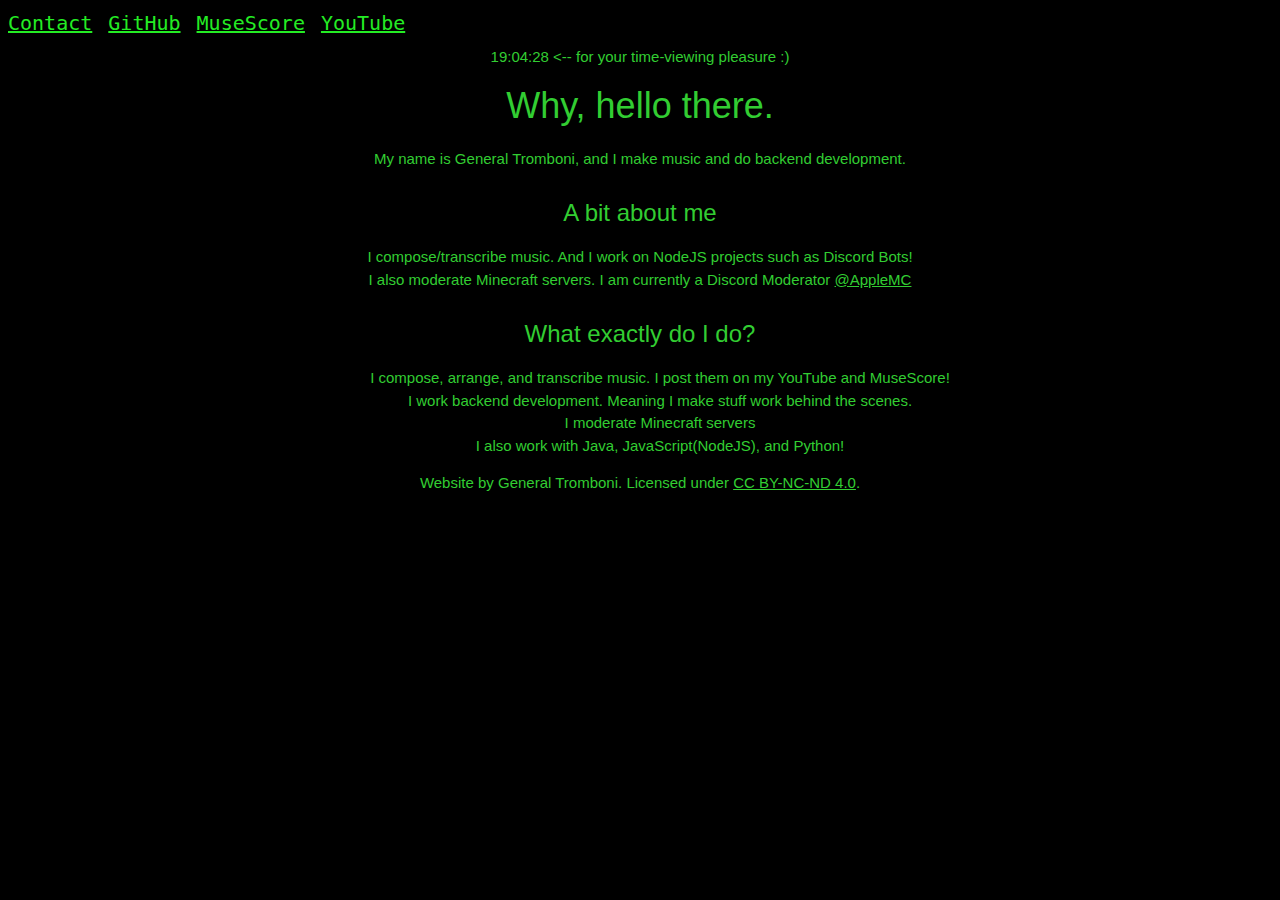
==== index.html @ d7eb9297 "Looks more minimal, change sections around." ====
<!DOCTYPE html>
<html lang="en">

<head>
  <meta charset="UTF-8">
  <meta http-equiv="X-UA-Compatible" content="IE=edge">
  <meta name="viewport" content="width=device-width, initial-scale=1.0">
  <meta name="description" content="My website about">
  <link rel="stylesheet" href="/css/index.css">
  <link rel="stylesheet" href="https://www.w3schools.com/w3css/4/w3.css">
  <link rel="shortcut icon" href="/images/favicon.ico" type="image/x-icon">
  <title>Home</title>
</head>

<body onload="startTime()">
  <script src="/javascript/index.js"></script>
  <!-- Title Bar -->
  <header>
    <ul class="titlebar">
      <li class="titlebar btn"><a href="mailto:generaltromboni@outlook.com" target="_blank">Contact</a></li>
      <li class="titlebar btn"><a href="https://github.com/The-General-T" target="_blank">GitHub</a></li>
      <li class="titlebar btn"><a href="https://musescore.com/user/31263027" target="_blank">MuseScore</a></li>
      <li class="titlebar btn"><a href="https://www.youtube.com/@the_general_t" target="_blank">YouTube</a></li>
      <!-- <p style="text-align:right">© General Tromboni 2023</p> -->
    </ul>
    <div class="clock" id="txt"></div>
    <h1 class="funky">Why, hello there.</h1>
    <p>My name is General Tromboni, and I make music and do backend development.</p>
  </header>

  <main>
    <section style="text-align:center">
      <h3>A bit about me</h3>
      <p>I compose/transcribe music. And I work on NodeJS projects such as Discord Bots!<br>
        I also moderate Minecraft servers. I am currently a Discord Moderator <a
          href="https://discord.gg/applemc">@AppleMC</a></p>
    </section>
    <section class="skills">
      <h3>What exactly do I do?</h3>
      <ul class="skills li">
        <li>I compose, arrange, and transcribe music. I post them on my YouTube and MuseScore!</li>
        <li>I work backend development. Meaning I make stuff work behind the scenes.</li>
        <li>I moderate Minecraft servers</li>
        <li>I also work with Java, JavaScript(NodeJS), and Python!</li>
      </ul>
    </section>
    <footer>Website by General Tromboni. Licensed under <a rel="license" href="http://creativecommons.org/licenses/by-nc-nd/4.0/">CC BY-NC-ND 4.0</a>.
    </footer>
  </main>
</body>

</html>
---- css/index.css ----
@counter-style arrow {
  system: cyclic;
  symbols: " ";
  suffix: " ";
}

body {
  background-color: #000;
  /* background-image: url(/images/xmas-bckg.jpg); */
  /* color:#32cd32; */
  color: #32cd32;
  text-align: center;
  font-family: monospace;
  font-size: 16;
}

a {
  /* color:#32cd32 */
  color: #24ec24;
}

li {
  list-style-type: arrow;
}

section {
  overflow: hidden;
  background-color: rgba(0,0,0,0.5);
}

.skills {
  text-align: center;
}
.skills.li {
  font-size: 20;
  background-color: transparent;
  text-align: center;
}

.updates {
  color: #32cd32;
}


.titlebar {
  overflow: hidden;
  list-style-type: none;
  margin: 0;
  padding: 0;
  /* background-color: #0d0d0d;   */
  background-color: rgba(0,0,0,0.5);
  background-color: transparent;
  /* color: #32cd32; */
    color: #24ec24;
  font-size: 20px;
  font-family: monospace;
}

.titlebar.btn {
  animation: glitch 2.5s linear infinite;
  font-family: "Rubik", monospace;
  float: left;
  display: block;
  padding: 8px;
}

.funky {
  animation: glitch 3s linear infinite;
}
.funky:before,
.funky:after {
  content: attr(title);
  position: absolute;
  left: 0;
}
.funky:before {
  animation: glitchTop 1s linear infinite;
  clip-path: polygon(0 0, 100% 0, 100% 33%, 0 33%);
  -webkit-clip-path: polygon(0 0, 100% 0, 100% 33%, 0 33%);
}
.funky:after {
  animation: glitchBotom 1.5s linear infinite;
  clip-path: polygon(0 67%, 100% 67%, 100% 100%, 0 100%);
  -webkit-clip-path: polygon(0 67%, 100% 67%, 100% 100%, 0 100%);
}



@keyframes glitch {

  2%,
  64% {
    transform: translate(2px, 0) skew(0deg);
  }

  4%,
  60% {
    transform: translate(-2px, 0) skew(0deg);
  }

  62% {
    transform: translate(0, 0) skew(5deg);
  }
}

@keyframes glitchTop {

  2%,
  64% {
    transform: translate(2px, -2px);
  }

  4%,
  60% {
    transform: translate(-2px, 2px);
  }

  62% {
    transform: translate(13px, -1px) skew(-13deg);
  }
}

@keyframes glitchBotom {

  2%,
  64% {
    transform: translate(-2px, 0);
  }

  4%,
  60% {
    transform: translate(-2px, 0);
  }

  62% {
    transform: translate(-22px, 5px) skew(21deg);
  }
}
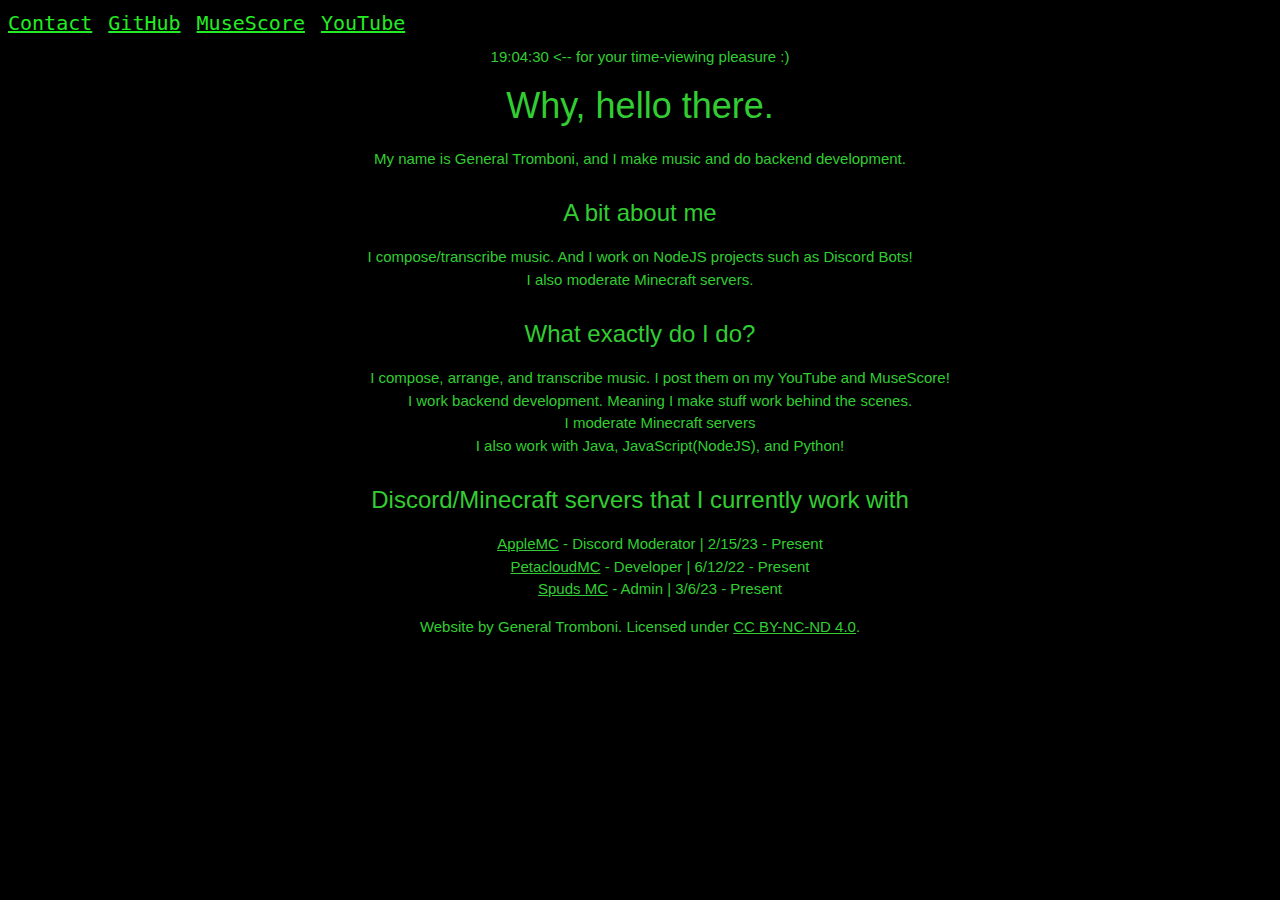
==== commit 85a0c4fa: "Added current servers" ====
--- a/index.html
+++ b/index.html
@@ -32,8 +32,7 @@
     <section style="text-align:center">
       <h3>A bit about me</h3>
       <p>I compose/transcribe music. And I work on NodeJS projects such as Discord Bots!<br>
-        I also moderate Minecraft servers. I am currently a Discord Moderator <a
-          href="https://discord.gg/applemc">@AppleMC</a></p>
+        I also moderate Minecraft servers.</p>
     </section>
     <section class="skills">
       <h3>What exactly do I do?</h3>
@@ -44,9 +43,16 @@
         <li>I also work with Java, JavaScript(NodeJS), and Python!</li>
       </ul>
     </section>
+    <section style="text-align:center">
+      <h3>Discord/Minecraft servers that I currently work with</h3>
+      <ul class="skills li">
+        <li><a href="https://discord.gg/applemc">AppleMC</a> - Discord Moderator | 2/15/23 - Present</li>
+        <li><a href="https://dsc.gg/PetacloudSMP">PetacloudMC</a> - Developer | 6/12/22 - Present</li>
+        <li><a href="https://discord.gg/J6h6pUTdDQ">Spuds MC</a> - Admin | 3/6/23 - Present</li>
+      </ul>
+    </section>
     <footer>Website by General Tromboni. Licensed under <a rel="license" href="http://creativecommons.org/licenses/by-nc-nd/4.0/">CC BY-NC-ND 4.0</a>.
     </footer>
   </main>
 </body>
-
 </html>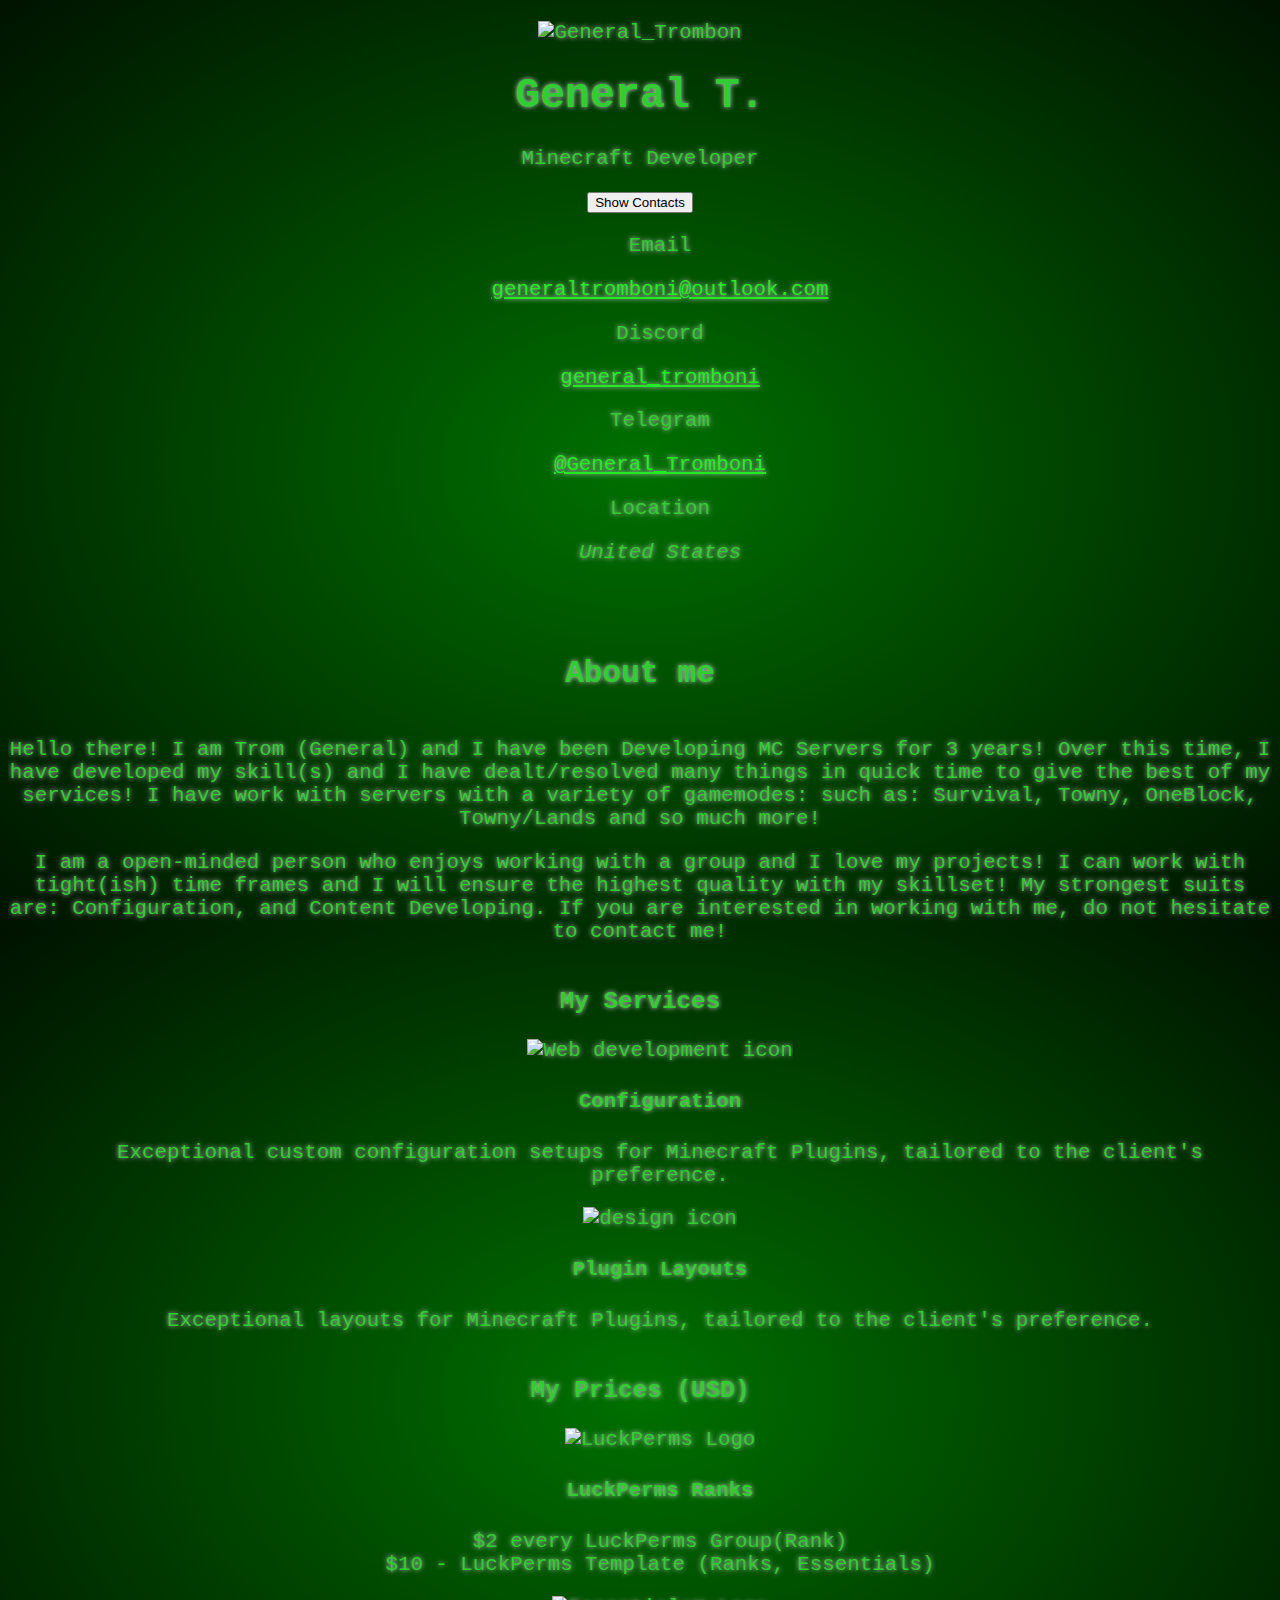
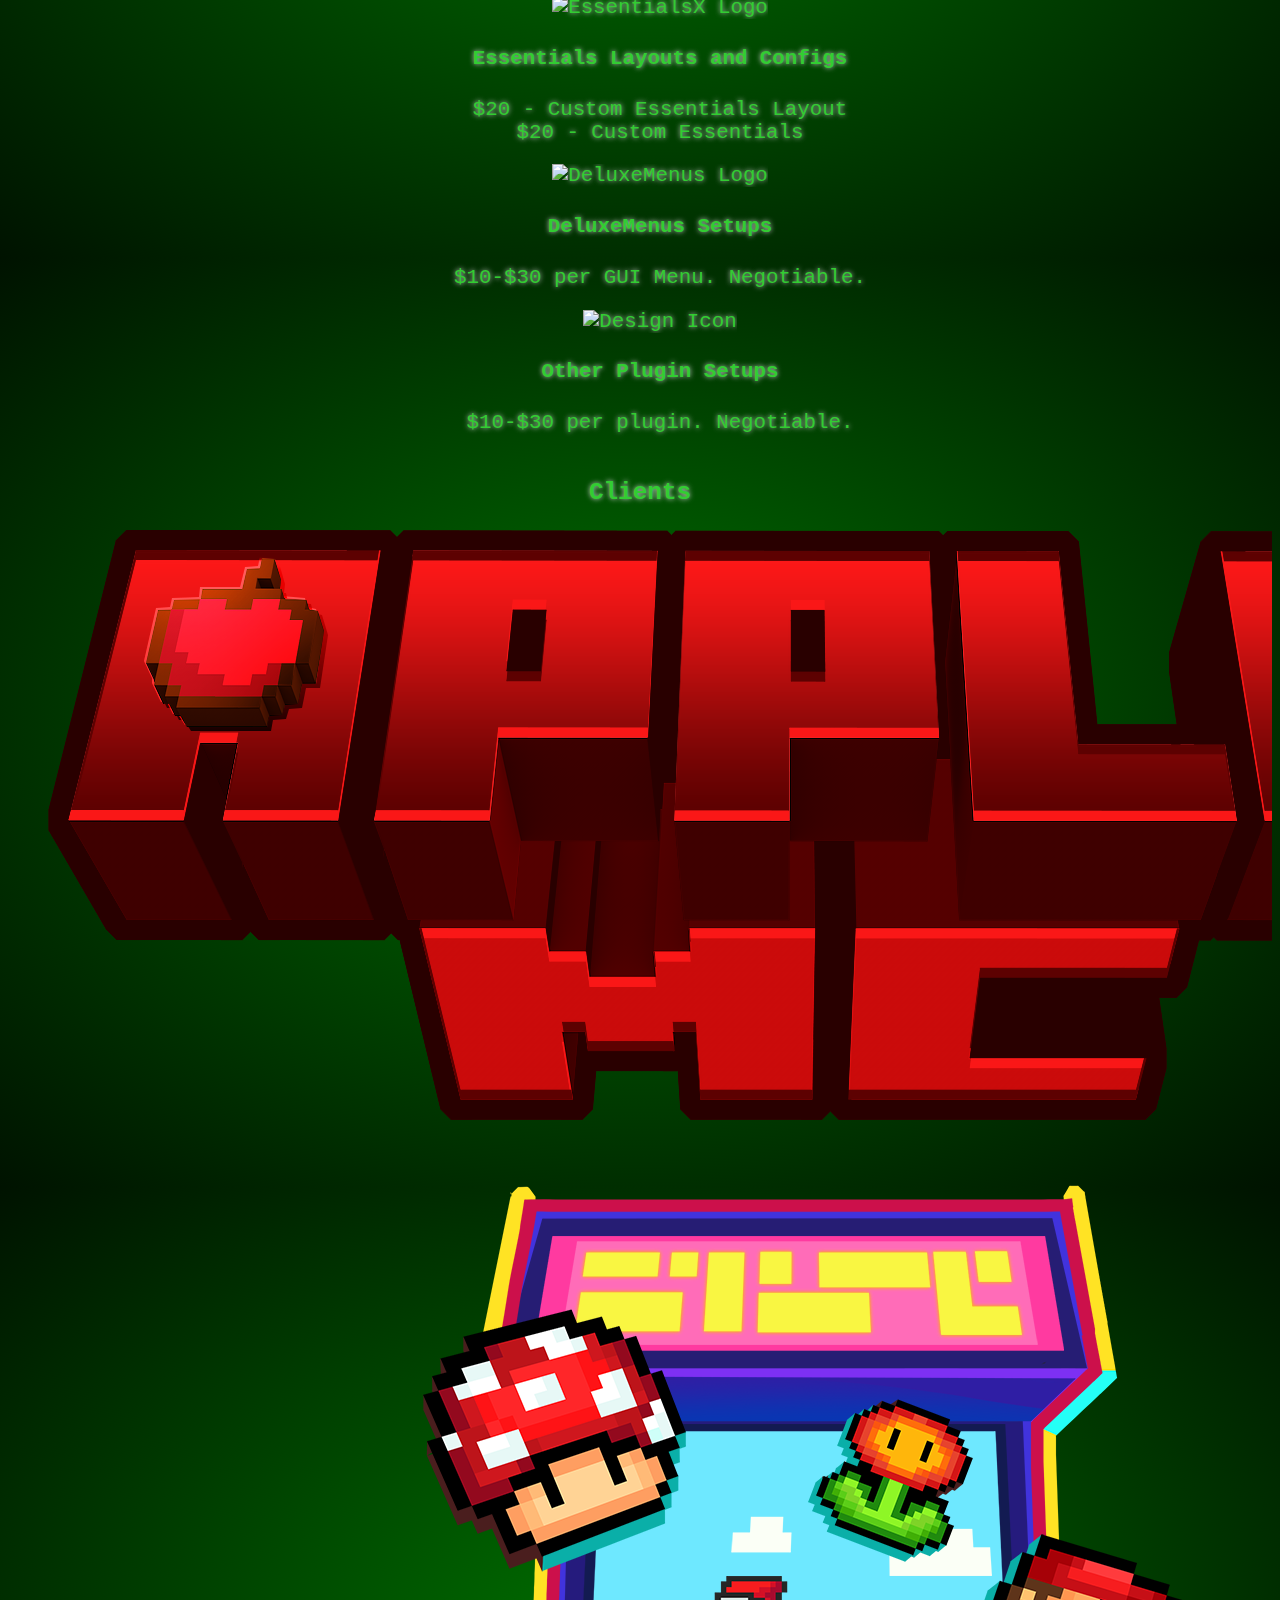
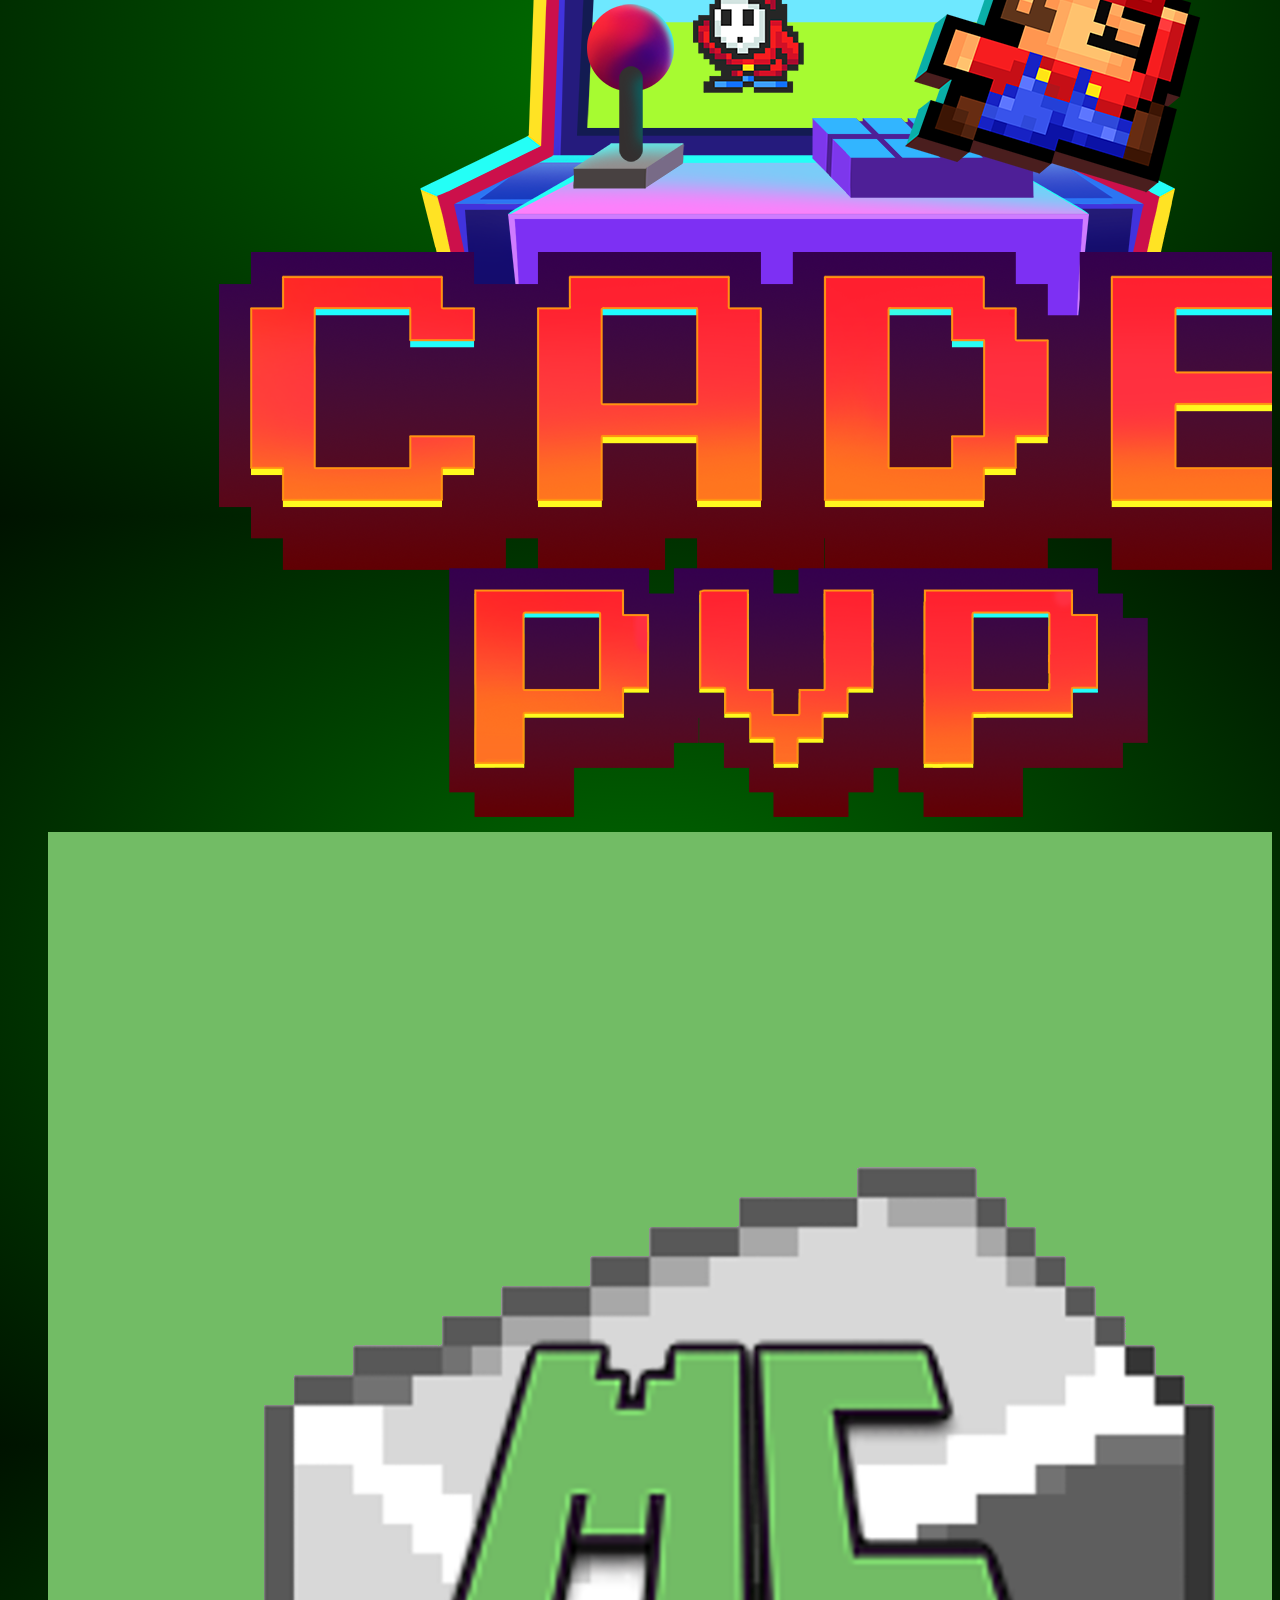
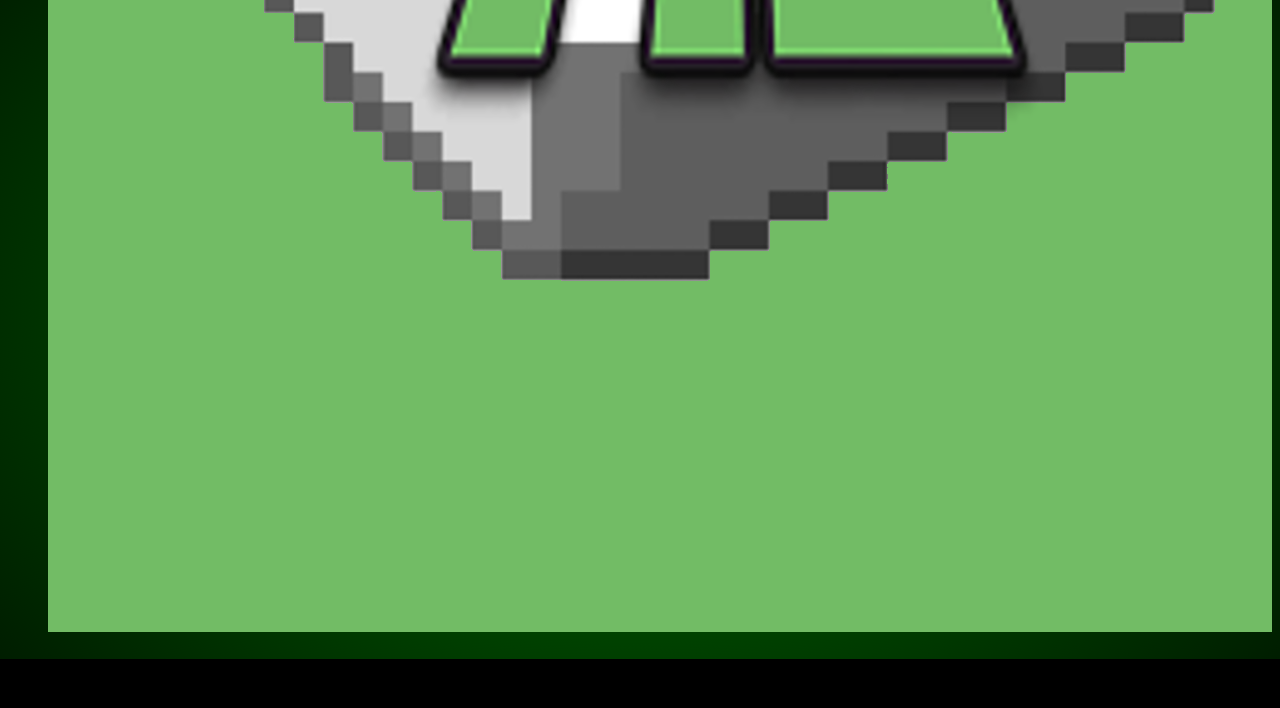
==== commit 392d856f: "Added Clients Section" ====
--- a/index.html
+++ b/index.html
@@ -5,54 +5,324 @@
   <meta charset="UTF-8">
   <meta http-equiv="X-UA-Compatible" content="IE=edge">
   <meta name="viewport" content="width=device-width, initial-scale=1.0">
-  <meta name="description" content="My website about">
+  <title>General T.</title>
+
+  <!--
+    - favicon
+  -->
+  <link rel="shortcut icon" href="images/favicon.ico" type="image/x-icon">
+
+  <!--
+    - custom css link
+  -->
   <link rel="stylesheet" href="/css/index.css">
-  <link rel="stylesheet" href="https://www.w3schools.com/w3css/4/w3.css">
-  <link rel="shortcut icon" href="/images/favicon.ico" type="image/x-icon">
-  <title>Home</title>
+
+  <!--
+    - google font link
+  -->
+  <link rel="preconnect" href="https://fonts.googleapis.com">
+  <link rel="preconnect" href="https://fonts.gstatic.com" crossorigin>
+  <link href="https://fonts.googleapis.com/css2?family=Poppins:wght@300;400;500;600&display=swap" rel="stylesheet">
 </head>
 
-<body onload="startTime()">
-  <script src="/javascript/index.js"></script>
-  <!-- Title Bar -->
-  <header>
-    <ul class="titlebar">
-      <li class="titlebar btn"><a href="mailto:generaltromboni@outlook.com" target="_blank">Contact</a></li>
-      <li class="titlebar btn"><a href="https://github.com/The-General-T" target="_blank">GitHub</a></li>
-      <li class="titlebar btn"><a href="https://musescore.com/user/31263027" target="_blank">MuseScore</a></li>
-      <li class="titlebar btn"><a href="https://www.youtube.com/@the_general_t" target="_blank">YouTube</a></li>
-      <!-- <p style="text-align:right">© General Tromboni 2023</p> -->
-    </ul>
-    <div class="clock" id="txt"></div>
-    <h1 class="funky">Why, hello there.</h1>
-    <p>My name is General Tromboni, and I make music and do backend development.</p>
-  </header>
+<body>
+
+  <!--
+    - #MAIN
+  -->
 
   <main>
-    <section style="text-align:center">
-      <h3>A bit about me</h3>
-      <p>I compose/transcribe music. And I work on NodeJS projects such as Discord Bots!<br>
-        I also moderate Minecraft servers.</p>
-    </section>
-    <section class="skills">
-      <h3>What exactly do I do?</h3>
-      <ul class="skills li">
-        <li>I compose, arrange, and transcribe music. I post them on my YouTube and MuseScore!</li>
-        <li>I work backend development. Meaning I make stuff work behind the scenes.</li>
-        <li>I moderate Minecraft servers</li>
-        <li>I also work with Java, JavaScript(NodeJS), and Python!</li>
-      </ul>
-    </section>
-    <section style="text-align:center">
-      <h3>Discord/Minecraft servers that I currently work with</h3>
-      <ul class="skills li">
-        <li><a href="https://discord.gg/applemc">AppleMC</a> - Discord Moderator | 2/15/23 - Present</li>
-        <li><a href="https://dsc.gg/PetacloudSMP">PetacloudMC</a> - Developer | 6/12/22 - Present</li>
-        <li><a href="https://discord.gg/J6h6pUTdDQ">Spuds MC</a> - Admin | 3/6/23 - Present</li>
-      </ul>
-    </section>
-    <footer>Website by General Tromboni. Licensed under <a rel="license" href="http://creativecommons.org/licenses/by-nc-nd/4.0/">CC BY-NC-ND 4.0</a>.
-    </footer>
+
+    <!--
+      - #SIDEBAR
+    -->
+
+    <aside class="sidebar" data-sidebar>
+
+      <div class="sidebar-info">
+
+        <figure class="avatar-box">
+          <img src="/images/my-avatar.png" alt="General_Trombon" width="80">
+        </figure>
+
+        <div class="info-content">
+          <h1 class="name" title="General T.">General T.</h1>
+
+          <p class="title">Minecraft Developer</p>
+        </div>
+
+        <button class="info_more-btn" data-sidebar-btn>
+          <span>Show Contacts</span>
+
+          <ion-icon name="chevron-down"></ion-icon>
+        </button>
+
+      </div>
+
+      <div class="sidebar-info_more">
+
+        <div class="separator"></div>
+
+        <ul class="contacts-list">
+
+          <li class="contact-item">
+
+            <div class="icon-box">
+              <ion-icon name="mail-outline"></ion-icon>
+            </div>
+
+            <div class="contact-info">
+              <p class="contact-title">Email</p>
+
+              <a href="mailto:generaltromboni@outlook.com" class="contact-link">generaltromboni@outlook.com</a>
+            </div>
+
+          </li>
+
+          <li class="contact-item">
+
+            <div class="icon-box">
+              <ion-icon name="logo-discord"></ion-icon>
+            </div>
+
+            <div class="contact-info">
+              <p class="contact-title">Discord</p>
+              <a href="https://discord.com/users/558252689721655306" class="contact-link">general_tromboni</a>
+            </div>
+
+          </li>
+
+          <li class="contact-item">
+
+            <div class="icon-box">
+              <ion-icon name="paper-plane-outline"></ion-icon>
+            </div>
+
+            <div class="contact-info">
+              <p class="contact-title">Telegram</p>
+
+              <a href="https://t.me/General_Tromboni" class="contact-link">@General_Tromboni</a>
+            </div>
+
+          </li>
+
+          <li class="contact-item">
+
+            <div class="icon-box">
+              <ion-icon name="location-outline"></ion-icon>
+            </div>
+
+            <div class="contact-info">
+              <p class="contact-title">Location</p>
+
+              <address>United States</address>
+            </div>
+
+          </li>
+
+        </ul>
+
+        <div class="separator"></div>
+
+        <ul class="social-list">
+
+          <li class="social-item">
+            <a href="https://discord.com/users/558252689721655306" class="social-link">
+              <ion-icon name="logo-discord"></ion-icon>
+            </a>
+          </li>
+
+          <li class="social-item">
+            <a href="https://t.me/General_Tromboni" class="social-link">
+              <ion-icon name="paper-plane-outline"></ion-icon>
+            </a>
+          </li>
+
+        </ul>
+
+      </div>
+
+    </aside>
+
+
+
+
+
+    <!--
+      - #main-content
+    -->
+
+    <div class="main-content">
+
+      
+
+      <!--
+        - #ABOUT
+      -->
+
+      <article class="about  active" data-page="about">
+
+        <header>
+          <h2 class="h2 article-title">About me</h2>
+        </header>
+
+        <section class="about-text">
+          <p>
+            Hello there! I am Trom (General) and I have been Developing MC Servers for 3 years!
+            Over this time, I have developed my skill(s) and I have dealt/resolved many things in quick time
+            to give the best of my services! I have work with servers with a variety of gamemodes:
+            such as: Survival, Towny, OneBlock, Towny/Lands and so much more!
+          </p>
+
+          <p>
+            I am a open-minded person who enjoys working with a group and I love my projects!
+            I can work with tight(ish) time frames and I will ensure the highest quality with my skillset!
+            My strongest suits are: Configuration, and Content Developing.
+            If you are interested in working with me, do not hesitate to contact me!
+          </p>
+        </section>
+
+
+        <!--
+          - service
+        -->
+
+        <section class="service">
+
+          <h3 class="h3 service-title">My Services</h3>
+
+          <ul class="service-list">
+            <li class="service-item">
+
+              <div class="service-icon-box">
+                <img src="images/icon-dev (1).svg" alt="Web development icon" width="40">
+              </div>
+
+              <div class="service-content-box">
+                <h4 class="h4 service-item-title">Configuration</h4>
+
+                <p class="service-item-text">
+                  Exceptional custom configuration setups for Minecraft Plugins, tailored to the client's preference.
+                </p>
+              </div>
+            </li>
+
+            <li class="service-item">
+
+              <div class="service-icon-box">
+                <img src="images/icon-dev (1).svg" alt=" design icon" width="40">
+              </div>
+
+              <div class="service-content-box">
+                <h4 class="h4 service-item-title">Plugin Layouts</h4>
+
+                <p class="service-item-text">
+                  Exceptional layouts for Minecraft Plugins, tailored to the client's preference.
+                </p>
+              </div>
+            </li>
+          </ul>
+        </section>
+        <section>
+          <h3 class="h3 service-title">My Prices (USD)</h3>
+          <ul class="service-list">
+            <li class="service-item">
+              <div class="service-icon-box">
+                <img src="images/LP-LOGO.png" alt="LuckPerms Logo" width="40">
+              </div>
+               <div class="service-content-box">
+                <h4 class="h4 service-item-title">LuckPerms Ranks</h4>
+
+                <p class="service-item-text">
+                  $2 every LuckPerms Group(Rank)<br>$10 - LuckPerms Template (Ranks, Essentials)
+                </p>
+              </div>
+            </li>
+              <li class="service-item">
+                <div class="service-icon-box">
+                  <img src="images/ESSENTIALS-LOGO.jpg" alt="EssentialsX Logo" width="40">
+                </div>
+                 <div class="service-content-box">
+                  <h4 class="h4 service-item-title">Essentials Layouts and Configs</h4>
+  
+                  <p class="service-item-text">
+                    $20 - Custom Essentials Layout<br>$20 - Custom Essentials 
+                  </p>
+                </div>
+            </li>
+            <li class="service-item">
+              <div class="service-icon-box">
+                <img src="images/DMENU-LOGO.jpg" alt="DeluxeMenus Logo" width="40">
+              </div>
+               <div class="service-content-box">
+                <h4 class="h4 service-item-title">DeluxeMenus Setups</h4>
+
+                <p class="service-item-text">
+                  $10-$30 per GUI Menu. Negotiable. 
+                </p>
+              </div>
+          </li>
+          <li class="service-item">
+            <div class="service-icon-box">
+              <img src="images/icon-dev (1).svg" alt="Design Icon" width="40">
+            </div>
+             <div class="service-content-box">
+              <h4 class="h4 service-item-title">Other Plugin Setups</h4>
+
+              <p class="service-item-text">
+                $10-$30 per plugin. Negotiable. 
+              </p>
+            </div>
+        </li>
+          </ul>
+        </section>
+        <section class="clients">
+
+          <h3 class="h3 clients-title">Clients</h3>
+
+          <ul class="clients-list has-scrollbar">
+
+            <li class="clients-item">
+              <a href="https://applemc.fun">
+                <img src="/images/AppleMC_Banner.png" alt="client logo">
+              </a>
+            </li>
+
+            <li class="clients-item">
+              <a href="about:blank">
+                <img src="/images/Cadepvp Logo.png" alt="client logo">
+              </a>
+            </li>
+
+            <li class="clients-item">
+              <a href="https://ingotmc.tebex.io/">
+                <img src="/images/ingotmclogo.png" alt="client logo">
+              </a>
+            </li>
+
+          </ul>
+
+        </section>
+        </article>
+    </div>
   </main>
+
+
+
+
+
+
+  <!--
+    - custom js link
+  -->
+  <script src="javascript/index.js"></script>
+
+  <!--
+    - ionicon link
+  -->
+  <script type="module" src="https://unpkg.com/ionicons@5.5.2/dist/ionicons/ionicons.esm.js"></script>
+  <script nomodule src="https://unpkg.com/ionicons@5.5.2/dist/ionicons/ionicons.js"></script>
+
 </body>
+
 </html>--- a/css/index.css
+++ b/css/index.css
@@ -1,17 +1,42 @@
+* {
+  text-align: center;
+}
+
 @counter-style arrow {
   system: cyclic;
   symbols: " ";
   suffix: " ";
 }
+@import url(https://fonts.googleapis.com/css?family=Khula:700);
 
 body {
-  background-color: #000;
-  /* background-image: url(/images/xmas-bckg.jpg); */
-  /* color:#32cd32; */
-  color: #32cd32;
-  text-align: center;
-  font-family: monospace;
-  font-size: 16;
+  background-color: black;
+  background-image: radial-gradient(
+    rgba(0, 150, 0, 0.75), black 120%
+  );
+  height: 100vh;
+  color:#32cd32;
+  font: 1.3rem Inconsolata, monospace;
+  text-shadow: 0 0 5px #C8C8C8;
+}
+/* body::after {
+  content: "";
+  position: absolute;
+  top: 0;
+  left: 0;
+  width: 100vw;
+  height: 100vh;
+  background: repeating-linear-gradient(
+    0deg,
+    rgba(black, 0.15),
+    rgba(black, 0.15) 1px,
+    transparent 1px,
+    transparent 2px
+  );
+} */
+::selection {
+  background: #0080FF;
+  text-shadow: none;
 }
 
 a {
@@ -25,7 +50,7 @@
 
 section {
   overflow: hidden;
-  background-color: rgba(0,0,0,0.5);
+  /* background-color: rgba(0,0,0,0.5); */
 }
 
 .skills {
@@ -35,10 +60,6 @@
   font-size: 20;
   background-color: transparent;
   text-align: center;
-}
-
-.updates {
-  color: #32cd32;
 }
 
 
@@ -82,6 +103,31 @@
   animation: glitchBotom 1.5s linear infinite;
   clip-path: polygon(0 67%, 100% 67%, 100% 100%, 0 100%);
   -webkit-clip-path: polygon(0 67%, 100% 67%, 100% 100%, 0 100%);
+}
+
+.hidden {
+  opacity:0;
+}
+.console-container {
+  font-family:Khula;
+  font-size:4em;
+  text-align:center;
+  height:200px;
+  width:600px;
+  display:block;
+  position:absolute;
+  color:white;
+  top:0;
+  bottom:0;
+  left:0;
+  right:0;
+  margin:auto;
+}
+.console-underscore {
+   display:inline-block;
+  position:relative;
+  top:-0.14em;
+  left:10px;
 }
 
 
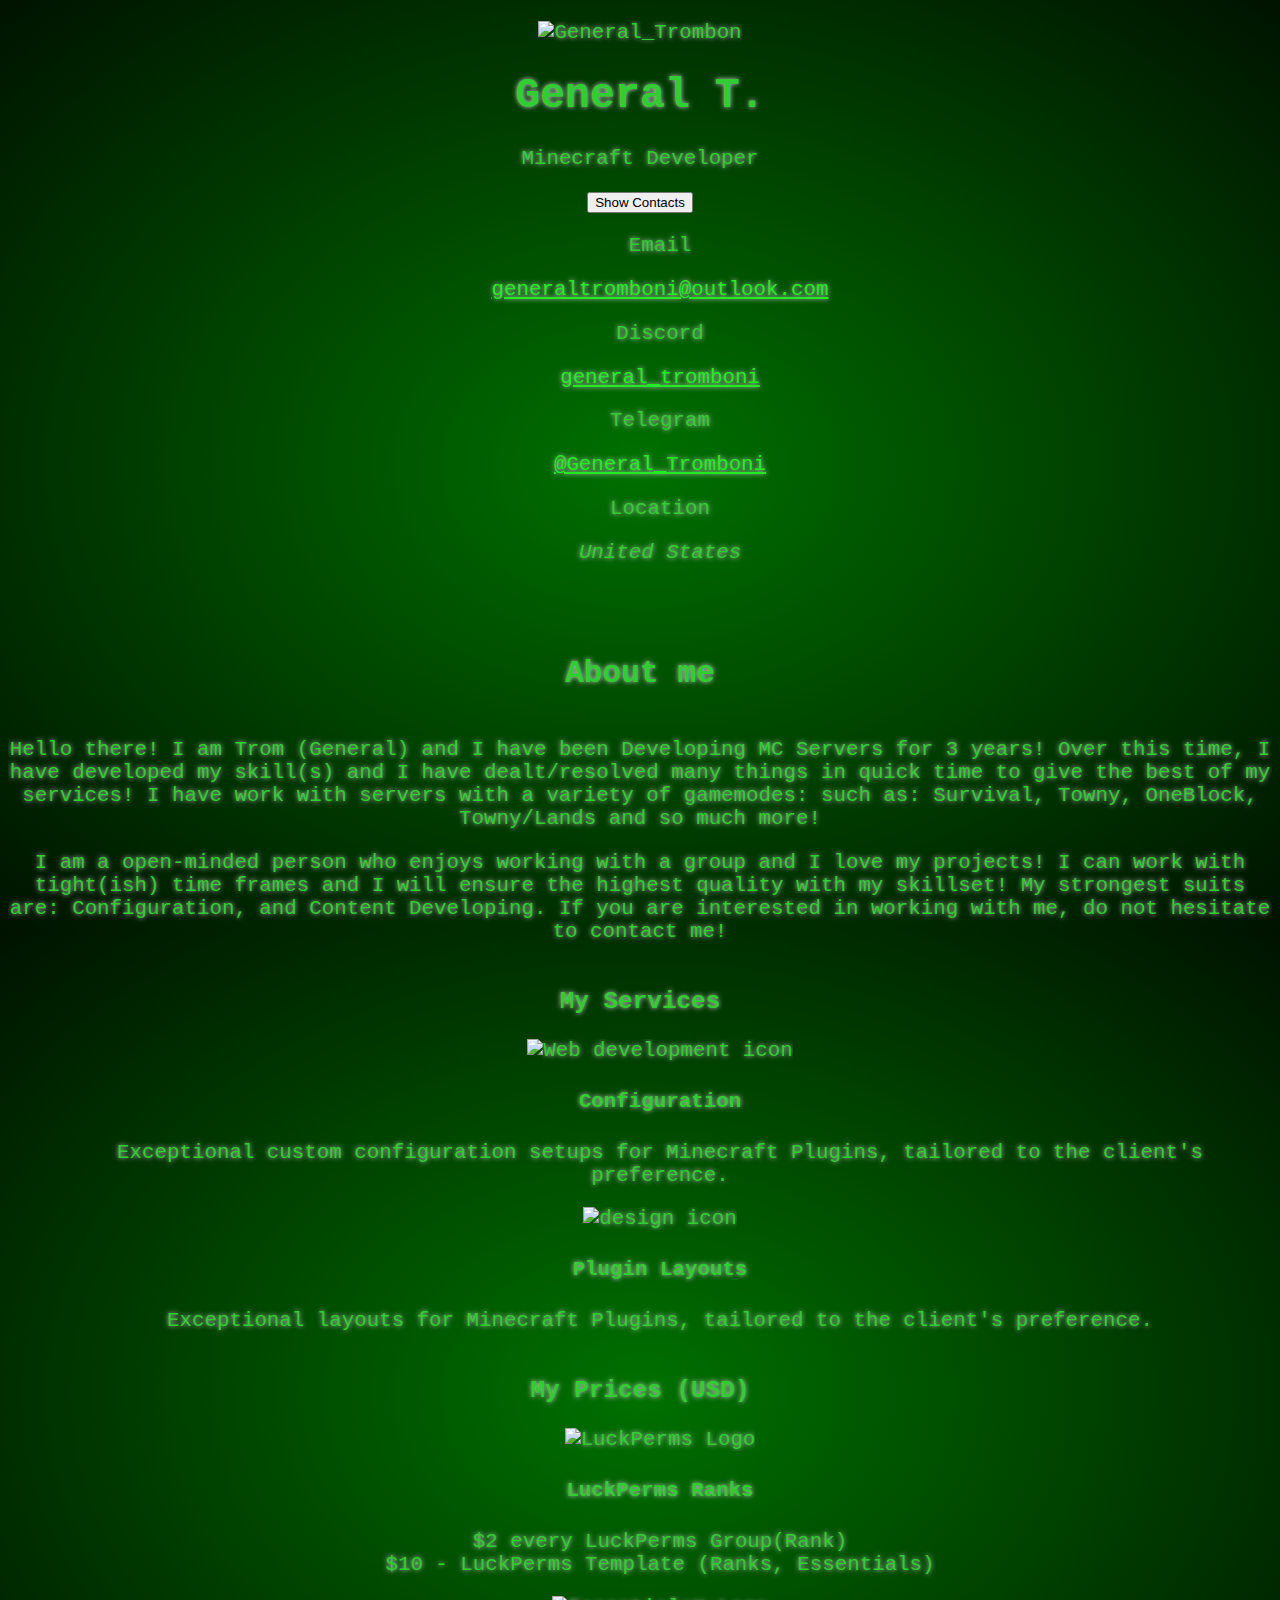
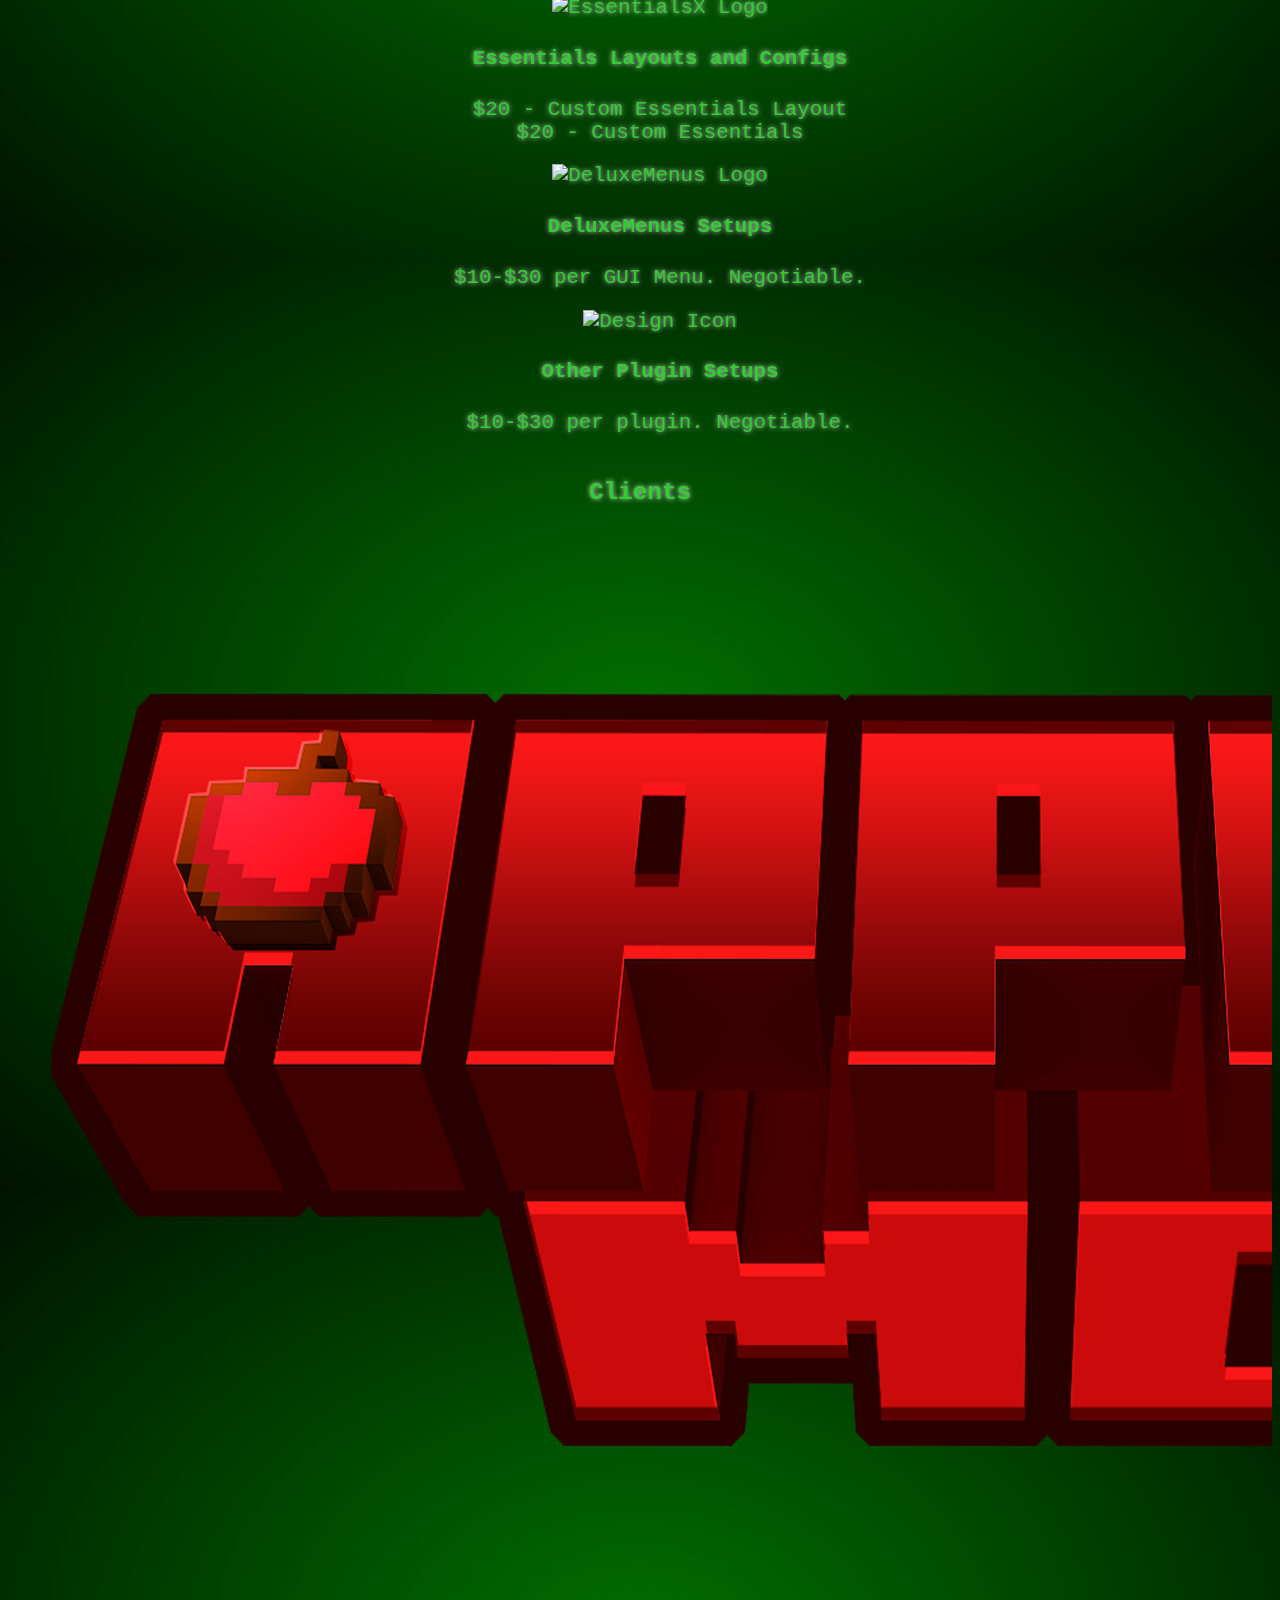
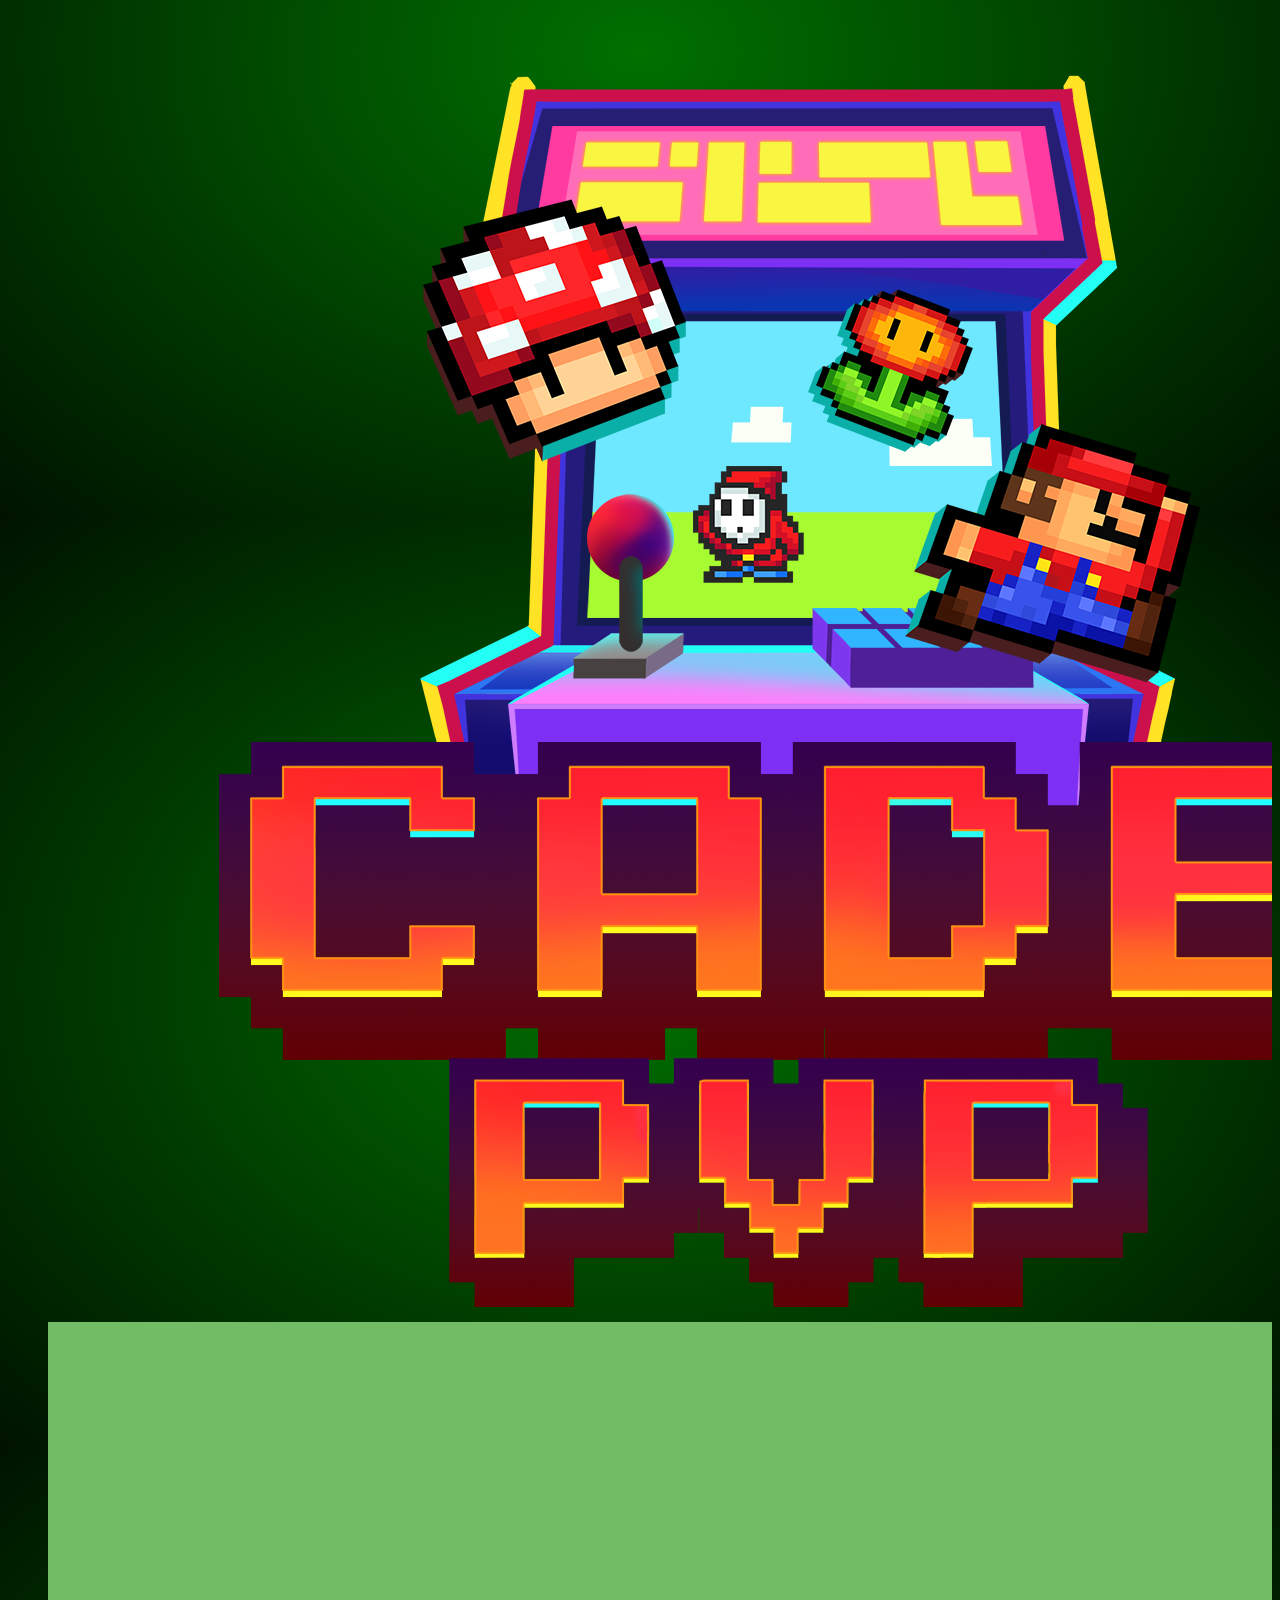
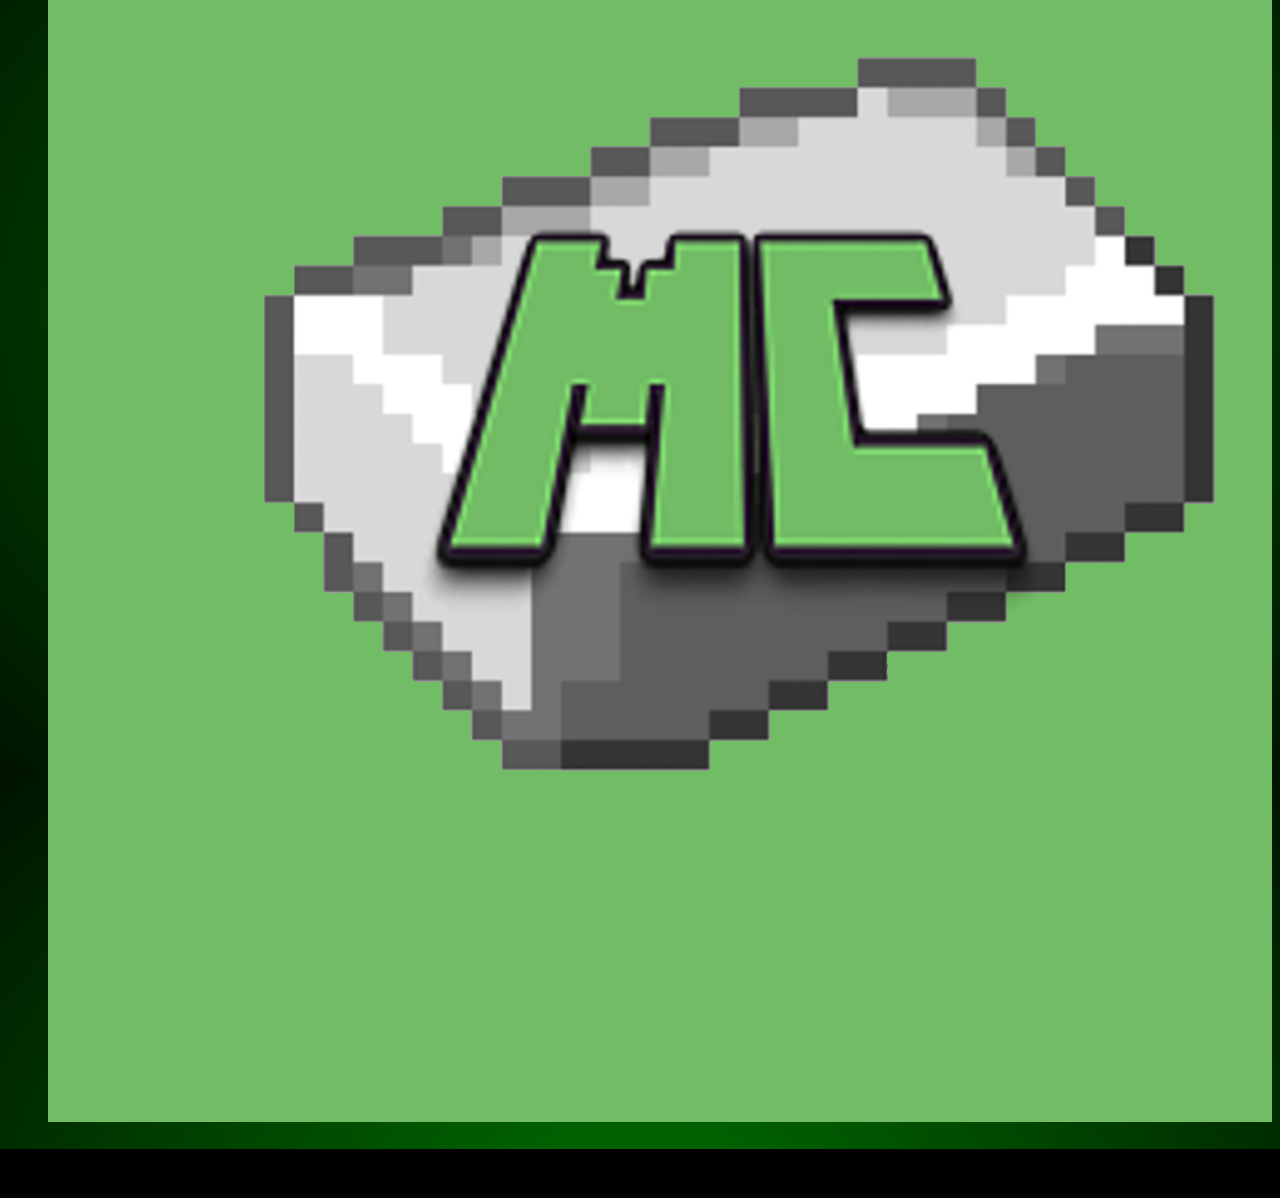
==== commit aec23a08: "Updated Client Logos" ====
--- a/index.html
+++ b/index.html
@@ -284,12 +284,12 @@
 
             <li class="clients-item">
               <a href="https://applemc.fun">
-                <img src="/images/AppleMC_Banner.png" alt="client logo">
+                <img src="/images/logo-1-color.png" alt="client logo">
               </a>
             </li>
 
             <li class="clients-item">
-              <a href="about:blank">
+              <a href="https://store.cadepvp.net/">
                 <img src="/images/Cadepvp Logo.png" alt="client logo">
               </a>
             </li>
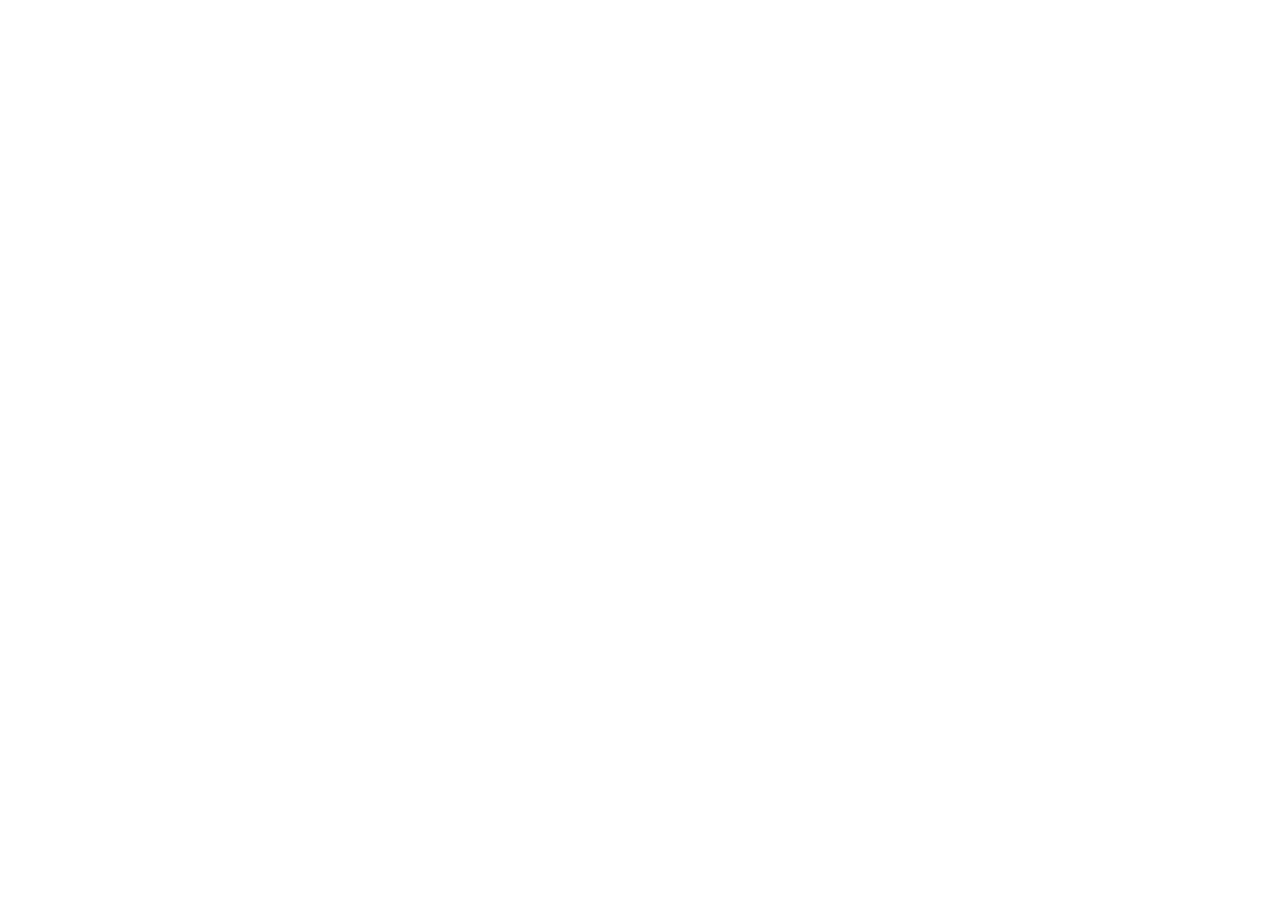
==== commit dab5a349: "Pushed Project Halt" ====
--- a/index.html
+++ b/index.html
@@ -1,328 +1,27 @@
 <!DOCTYPE html>
 <html lang="en">
-
 <head>
   <meta charset="UTF-8">
-  <meta http-equiv="X-UA-Compatible" content="IE=edge">
   <meta name="viewport" content="width=device-width, initial-scale=1.0">
+  <link rel="shortcut icon" href="favicon.ico" type="image/x-icon">
   <title>General T.</title>
-
-  <!--
-    - favicon
-  -->
-  <link rel="shortcut icon" href="images/favicon.ico" type="image/x-icon">
-
-  <!--
-    - custom css link
-  -->
-  <link rel="stylesheet" href="/css/index.css">
-
-  <!--
-    - google font link
-  -->
-  <link rel="preconnect" href="https://fonts.googleapis.com">
-  <link rel="preconnect" href="https://fonts.gstatic.com" crossorigin>
-  <link href="https://fonts.googleapis.com/css2?family=Poppins:wght@300;400;500;600&display=swap" rel="stylesheet">
 </head>
-
 <body>
-
-  <!--
-    - #MAIN
-  -->
-
-  <main>
-
-    <!--
-      - #SIDEBAR
-    -->
-
-    <aside class="sidebar" data-sidebar>
-
-      <div class="sidebar-info">
-
-        <figure class="avatar-box">
-          <img src="/images/my-avatar.png" alt="General_Trombon" width="80">
-        </figure>
-
-        <div class="info-content">
-          <h1 class="name" title="General T.">General T.</h1>
-
-          <p class="title">Minecraft Developer</p>
-        </div>
-
-        <button class="info_more-btn" data-sidebar-btn>
-          <span>Show Contacts</span>
-
-          <ion-icon name="chevron-down"></ion-icon>
-        </button>
-
+  <style>
+    body { text-align: center; /*padding: 150px;*/ }
+    h1 { font-size: 50px; }
+    body { font: 20px Helvetica, sans-serif; color: #fff; background-image: url(images/maintback.jpg); background-size: cover;  }
+    article { display: block; text-align: left; width: 650px; margin: 0 auto; }
+    a { color: #fff; text-decoration: underline; }
+    a:hover { color: #333; text-decoration: none; }
+  </style>
+  
+  <article>
+      <h1>I&rsquo;ll be back soon!</h1>
+      <div>
+          <p>I am putting a <b>HALT</b> on all MC Development and Music-Related projects. I am currently unavailable until <b>further notice</b>.If you need to, you can <a href="mailto:generaltromboni@outlook.com">contact me</a>!</p>
+          <p>&mdash; The General</p>
       </div>
-
-      <div class="sidebar-info_more">
-
-        <div class="separator"></div>
-
-        <ul class="contacts-list">
-
-          <li class="contact-item">
-
-            <div class="icon-box">
-              <ion-icon name="mail-outline"></ion-icon>
-            </div>
-
-            <div class="contact-info">
-              <p class="contact-title">Email</p>
-
-              <a href="mailto:generaltromboni@outlook.com" class="contact-link">generaltromboni@outlook.com</a>
-            </div>
-
-          </li>
-
-          <li class="contact-item">
-
-            <div class="icon-box">
-              <ion-icon name="logo-discord"></ion-icon>
-            </div>
-
-            <div class="contact-info">
-              <p class="contact-title">Discord</p>
-              <a href="https://discord.com/users/558252689721655306" class="contact-link">general_tromboni</a>
-            </div>
-
-          </li>
-
-          <li class="contact-item">
-
-            <div class="icon-box">
-              <ion-icon name="paper-plane-outline"></ion-icon>
-            </div>
-
-            <div class="contact-info">
-              <p class="contact-title">Telegram</p>
-
-              <a href="https://t.me/General_Tromboni" class="contact-link">@General_Tromboni</a>
-            </div>
-
-          </li>
-
-          <li class="contact-item">
-
-            <div class="icon-box">
-              <ion-icon name="location-outline"></ion-icon>
-            </div>
-
-            <div class="contact-info">
-              <p class="contact-title">Location</p>
-
-              <address>United States</address>
-            </div>
-
-          </li>
-
-        </ul>
-
-        <div class="separator"></div>
-
-        <ul class="social-list">
-
-          <li class="social-item">
-            <a href="https://discord.com/users/558252689721655306" class="social-link">
-              <ion-icon name="logo-discord"></ion-icon>
-            </a>
-          </li>
-
-          <li class="social-item">
-            <a href="https://t.me/General_Tromboni" class="social-link">
-              <ion-icon name="paper-plane-outline"></ion-icon>
-            </a>
-          </li>
-
-        </ul>
-
-      </div>
-
-    </aside>
-
-
-
-
-
-    <!--
-      - #main-content
-    -->
-
-    <div class="main-content">
-
-      
-
-      <!--
-        - #ABOUT
-      -->
-
-      <article class="about  active" data-page="about">
-
-        <header>
-          <h2 class="h2 article-title">About me</h2>
-        </header>
-
-        <section class="about-text">
-          <p>
-            Hello there! I am Trom (General) and I have been Developing MC Servers for 3 years!
-            Over this time, I have developed my skill(s) and I have dealt/resolved many things in quick time
-            to give the best of my services! I have work with servers with a variety of gamemodes:
-            such as: Survival, Towny, OneBlock, Towny/Lands and so much more!
-          </p>
-
-          <p>
-            I am a open-minded person who enjoys working with a group and I love my projects!
-            I can work with tight(ish) time frames and I will ensure the highest quality with my skillset!
-            My strongest suits are: Configuration, and Content Developing.
-            If you are interested in working with me, do not hesitate to contact me!
-          </p>
-        </section>
-
-
-        <!--
-          - service
-        -->
-
-        <section class="service">
-
-          <h3 class="h3 service-title">My Services</h3>
-
-          <ul class="service-list">
-            <li class="service-item">
-
-              <div class="service-icon-box">
-                <img src="images/icon-dev (1).svg" alt="Web development icon" width="40">
-              </div>
-
-              <div class="service-content-box">
-                <h4 class="h4 service-item-title">Configuration</h4>
-
-                <p class="service-item-text">
-                  Exceptional custom configuration setups for Minecraft Plugins, tailored to the client's preference.
-                </p>
-              </div>
-            </li>
-
-            <li class="service-item">
-
-              <div class="service-icon-box">
-                <img src="images/icon-dev (1).svg" alt=" design icon" width="40">
-              </div>
-
-              <div class="service-content-box">
-                <h4 class="h4 service-item-title">Plugin Layouts</h4>
-
-                <p class="service-item-text">
-                  Exceptional layouts for Minecraft Plugins, tailored to the client's preference.
-                </p>
-              </div>
-            </li>
-          </ul>
-        </section>
-        <section>
-          <h3 class="h3 service-title">My Prices (USD)</h3>
-          <ul class="service-list">
-            <li class="service-item">
-              <div class="service-icon-box">
-                <img src="images/LP-LOGO.png" alt="LuckPerms Logo" width="40">
-              </div>
-               <div class="service-content-box">
-                <h4 class="h4 service-item-title">LuckPerms Ranks</h4>
-
-                <p class="service-item-text">
-                  $2 every LuckPerms Group(Rank)<br>$10 - LuckPerms Template (Ranks, Essentials)
-                </p>
-              </div>
-            </li>
-              <li class="service-item">
-                <div class="service-icon-box">
-                  <img src="images/ESSENTIALS-LOGO.jpg" alt="EssentialsX Logo" width="40">
-                </div>
-                 <div class="service-content-box">
-                  <h4 class="h4 service-item-title">Essentials Layouts and Configs</h4>
-  
-                  <p class="service-item-text">
-                    $20 - Custom Essentials Layout<br>$20 - Custom Essentials 
-                  </p>
-                </div>
-            </li>
-            <li class="service-item">
-              <div class="service-icon-box">
-                <img src="images/DMENU-LOGO.jpg" alt="DeluxeMenus Logo" width="40">
-              </div>
-               <div class="service-content-box">
-                <h4 class="h4 service-item-title">DeluxeMenus Setups</h4>
-
-                <p class="service-item-text">
-                  $10-$30 per GUI Menu. Negotiable. 
-                </p>
-              </div>
-          </li>
-          <li class="service-item">
-            <div class="service-icon-box">
-              <img src="images/icon-dev (1).svg" alt="Design Icon" width="40">
-            </div>
-             <div class="service-content-box">
-              <h4 class="h4 service-item-title">Other Plugin Setups</h4>
-
-              <p class="service-item-text">
-                $10-$30 per plugin. Negotiable. 
-              </p>
-            </div>
-        </li>
-          </ul>
-        </section>
-        <section class="clients">
-
-          <h3 class="h3 clients-title">Clients</h3>
-
-          <ul class="clients-list has-scrollbar">
-
-            <li class="clients-item">
-              <a href="https://applemc.fun">
-                <img src="/images/logo-1-color.png" alt="client logo">
-              </a>
-            </li>
-
-            <li class="clients-item">
-              <a href="https://store.cadepvp.net/">
-                <img src="/images/Cadepvp Logo.png" alt="client logo">
-              </a>
-            </li>
-
-            <li class="clients-item">
-              <a href="https://ingotmc.tebex.io/">
-                <img src="/images/ingotmclogo.png" alt="client logo">
-              </a>
-            </li>
-
-          </ul>
-
-        </section>
-        </article>
-    </div>
-  </main>
-
-
-
-
-
-
-  <!--
-    - custom js link
-  -->
-  <script src="javascript/index.js"></script>
-
-  <!--
-    - ionicon link
-  -->
-  <script type="module" src="https://unpkg.com/ionicons@5.5.2/dist/ionicons/ionicons.esm.js"></script>
-  <script nomodule src="https://unpkg.com/ionicons@5.5.2/dist/ionicons/ionicons.js"></script>
-
+  </article>
 </body>
-
 </html>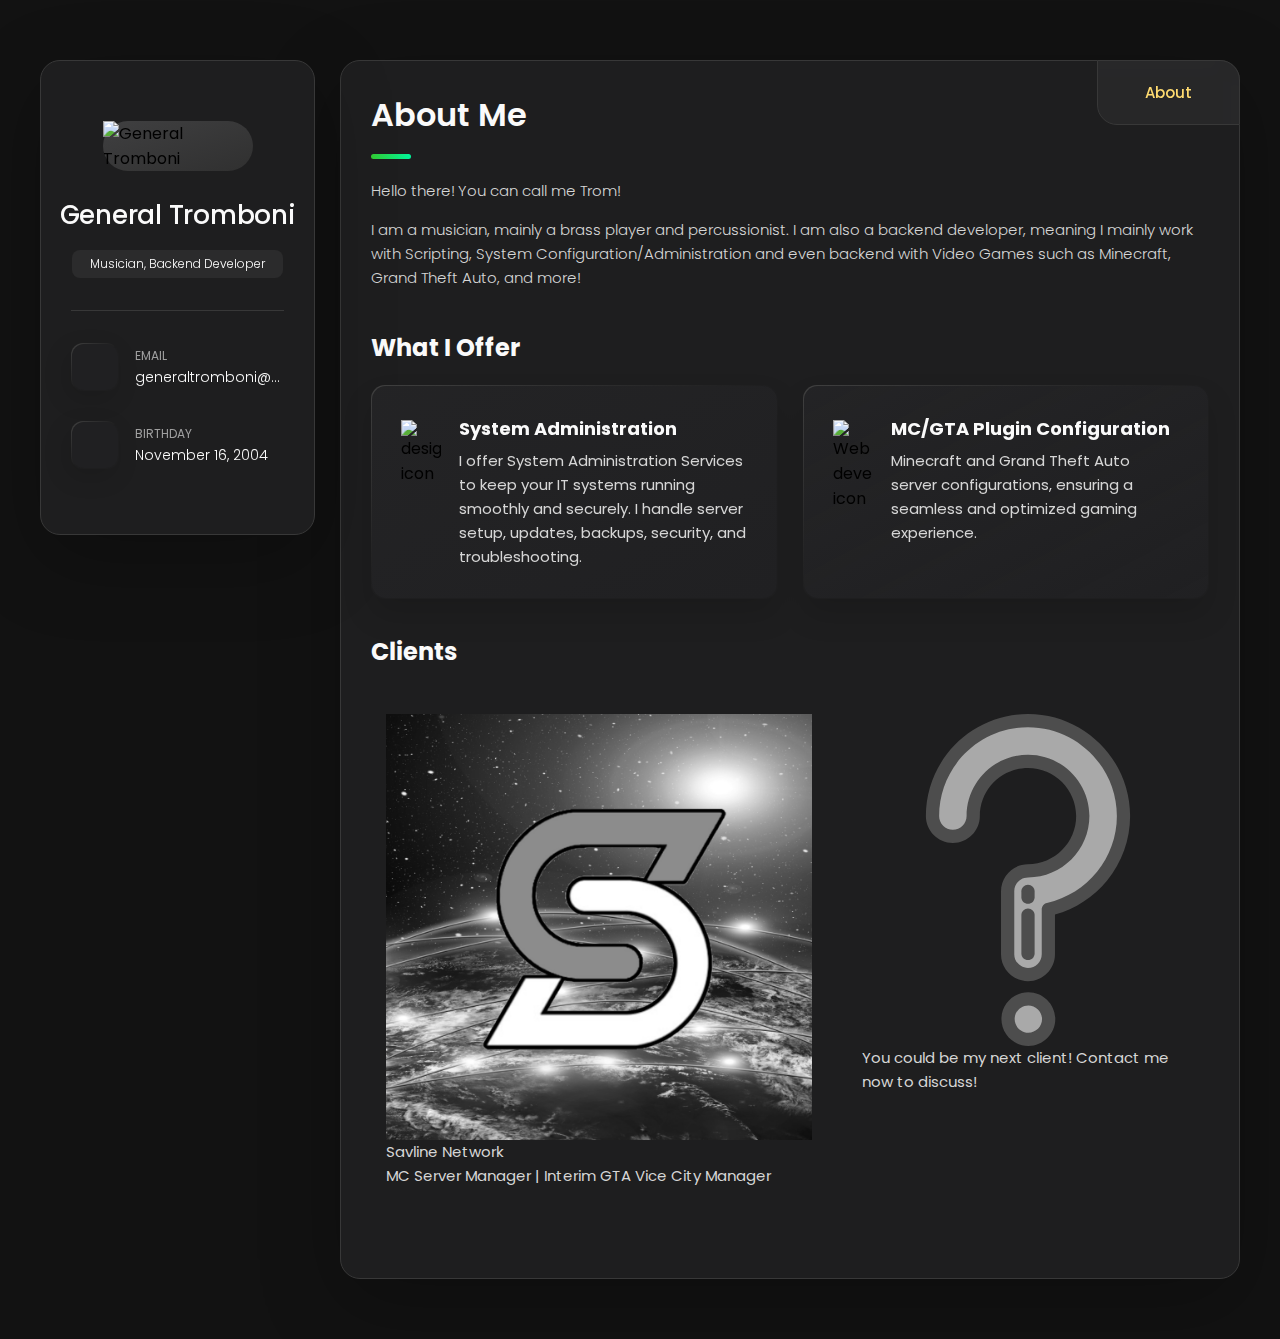
==== commit 86362f66: "I am back" ====
--- a/index.html
+++ b/index.html
@@ -1,27 +1,263 @@
 <!DOCTYPE html>
 <html lang="en">
+
 <head>
   <meta charset="UTF-8">
+  <meta http-equiv="X-UA-Compatible" content="IE=edge">
   <meta name="viewport" content="width=device-width, initial-scale=1.0">
-  <link rel="shortcut icon" href="favicon.ico" type="image/x-icon">
   <title>General T.</title>
+
+  <!--
+    - favicon
+  -->
+  <link rel="shortcut icon" href="/images/favicon.ico" type="image/x-icon">
+
+  <!--
+    - custom css link
+  -->
+  <link rel="stylesheet" href="/css/index.css">
+
+  <!--
+    - google font link
+  -->
+  <link rel="preconnect" href="https://fonts.googleapis.com">
+  <link rel="preconnect" href="https://fonts.gstatic.com" crossorigin>
+  <link href="https://fonts.googleapis.com/css2?family=Poppins:wght@300;400;500;600&display=swap" rel="stylesheet">
 </head>
+
 <body>
-  <style>
-    body { text-align: center; /*padding: 150px;*/ }
-    h1 { font-size: 50px; }
-    body { font: 20px Helvetica, sans-serif; color: #fff; background-image: url(images/maintback.jpg); background-size: cover;  }
-    article { display: block; text-align: left; width: 650px; margin: 0 auto; }
-    a { color: #fff; text-decoration: underline; }
-    a:hover { color: #333; text-decoration: none; }
-  </style>
-  
-  <article>
-      <h1>I&rsquo;ll be back soon!</h1>
-      <div>
-          <p>I am putting a <b>HALT</b> on all MC Development and Music-Related projects. I am currently unavailable until <b>further notice</b>.If you need to, you can <a href="mailto:generaltromboni@outlook.com">contact me</a>!</p>
-          <p>&mdash; The General</p>
+
+  <!--
+    - #MAIN
+  -->
+
+  <main>
+
+    <!--
+      - #SIDEBAR
+    -->
+
+    <aside class="sidebar" data-sidebar>
+
+      <div class="sidebar-info">
+
+        <figure class="avatar-box">
+          <img src="images/my-avatar.png" alt="General Tromboni" width="80">
+        </figure>
+
+        <div class="info-content">
+          <h1 class="name" title="General Tromboni">General Tromboni</h1>
+
+          <p class="title">Musician, Backend Developer</p>
+        </div>
+
       </div>
-  </article>
+
+      <div class="sidebar-info_more">
+
+        <div class="separator"></div>
+
+        <ul class="contacts-list">
+
+          <li class="contact-item">
+
+            <div class="icon-box">
+              <ion-icon name="mail-outline"></ion-icon>
+            </div>
+
+            <div class="contact-info">
+              <p class="contact-title">Email</p>
+
+              <a href="mailto:generaltromboni@outlook.com" class="contact-link">generaltromboni@outlook.com</a>
+            </div>
+
+          </li>
+
+          <li class="contact-item">
+
+            <div class="icon-box">
+              <ion-icon name="calendar-outline"></ion-icon>
+            </div>
+
+            <div class="contact-info">
+              <p class="contact-title">Birthday</p>
+
+              <time datetime="2004-22-16">November 16, 2004</time>
+            </div>
+
+          </li>
+
+        </ul>
+
+        <div class="separator"></div>
+
+        <ul class="social-list">
+
+          <li class="social-item">
+            <a href="#" class="social-link">
+              <ion-icon name="logo-discord"></ion-icon>
+            </a>
+          </li>
+
+          <li class="social-item">
+            <a href="#" class="social-link">
+              <ion-icon name="logo-youtube"></ion-icon>
+            </a>
+          </li>
+        </ul>
+
+      </div>
+
+    </aside>
+
+
+
+
+
+    <!--
+      - #main-content
+    -->
+
+    <div class="main-content">
+
+      <!--
+        - #NAVBAR
+      -->
+
+      <nav class="navbar">
+
+        <ul class="navbar-list">
+
+          <li class="navbar-item">
+            <button class="navbar-link  active" data-nav-link>About</button>
+          </li>
+        </ul>
+
+      </nav>
+
+
+
+
+
+      <!--
+        - #ABOUT
+      -->
+
+      <article class="about  active" data-page="about">
+
+        <header>
+          <h2 class="h2 article-title">About me</h2>
+        </header>
+
+        <section class="about-text">
+          <p>
+            Hello there! You can call me Trom!
+          </p>
+
+          <p>
+            I am a musician, mainly a brass player and percussionist.
+            I am also a backend developer, meaning I mainly work with Scripting, System Configuration/Administration and
+            even backend with Video Games such as Minecraft, Grand Theft Auto, and more!
+          </p>
+        </section>
+
+
+        <!--
+          - service
+        -->
+
+        <section class="service">
+
+          <h3 class="h3 service-title">What I offer</h3>
+
+          <ul class="service-list">
+
+            <!-- SysAdmin -->
+            <li class="service-item">
+
+              <div class="service-icon-box">
+                <img src="/images/icon-design (1).svg" " alt=" design icon" width="40">
+              </div>
+
+              <div class="service-content-box">
+                <h4 class="h4 service-item-title">System Administration</h4>
+
+                <p class="service-item-text">
+                  I offer System Administration Services to keep your IT systems running smoothly and securely. 
+                  I handle server setup, updates, backups, security, and troubleshooting.
+                </p>
+              </div>
+
+            </li>
+
+            <li class="service-item">
+
+              <div class="service-icon-box">
+                <img src="/images/icon-dev (1).svg" alt="Web development icon" width="40">
+              </div>
+
+              <div class="service-content-box">
+                <h4 class="h4 service-item-title">MC/GTA Plugin Configuration</h4>
+
+                <p class="service-item-text">
+                  Minecraft and Grand Theft Auto server configurations, 
+                  ensuring a seamless and optimized gaming experience.
+                </p>
+              </div>
+
+            </li>
+
+          </ul>
+
+        </section>
+
+
+
+        <!--
+          - clients
+        -->
+
+        <section class="clients">
+
+          <h3 class="h3 clients-title">Clients</h3>
+
+          <ul class="clients-list has-scrollbar">
+
+            <li class="clients-item">
+              <a href="#">
+                <img src="/images/savlinenetworklogo.png" alt="client logo">
+              </a>
+              <p class="service-item-text">Savline Network<br>MC Server Manager | Interim GTA Vice City Manager</p>
+            </li>
+
+            <li class="clients-item">
+              <a href="#">
+                <img src="/images/questionmark.svg" alt="client logo">
+              </a>
+              <p class="service-item-text">You could be my next client! Contact me now to discuss!</p>
+            </li>
+
+          </ul>
+
+        </section>
+
+      </article>
+
+
+    </div>
+
+  </main>
+  <!--
+    - custom js link
+  -->
+  <script src="/javascript/index.js"></script>
+
+  <!--
+    - ionicon link
+  -->
+  <script type="module" src="https://unpkg.com/ionicons@5.5.2/dist/ionicons/ionicons.esm.js"></script>
+  <script nomodule src="https://unpkg.com/ionicons@5.5.2/dist/ionicons/ionicons.js"></script>
+
 </body>
+
 </html>--- a/css/index.css
+++ b/css/index.css
@@ -0,0 +1,1866 @@
+
+:root {
+
+  /**
+   * colors
+   */
+
+  /* gradient */
+
+  --bg-gradient-onyx: linear-gradient(
+    to bottom right, 
+    hsl(240, 1%, 25%) 3%, 
+    hsl(0, 0%, 19%) 97%
+  );
+  --bg-gradient-jet: linear-gradient(
+    to bottom right, 
+    hsla(240, 1%, 18%, 0.251) 0%, 
+    hsla(240, 2%, 11%, 0) 100%
+  ), hsl(240, 2%, 13%);
+  --bg-gradient-yellow-1: linear-gradient(
+    to bottom right, 
+    hsl(45, 100%, 71%) 0%, 
+    hsla(36, 100%, 69%, 0) 50%
+  );
+  --bg-gradient-yellow-2: linear-gradient(
+    135deg, 
+    hsla(45, 100%, 71%, 0.251) 0%, 
+    hsla(35, 100%, 68%, 0) 59.86%
+  ), hsl(240, 2%, 13%);
+  --border-gradient-onyx: linear-gradient(
+    to bottom right, 
+    hsl(0, 0%, 25%) 0%, 
+    hsla(0, 0%, 25%, 0) 50%
+  );
+  --text-gradient-yellow: linear-gradient(
+    to right, 
+    #32cd32, 
+    #00F59B
+  );
+
+  /* solid */
+
+  --jet: hsl(0, 0%, 22%);
+  --onyx: hsl(240, 1%, 17%);
+  --eerie-black-1: hsl(240, 2%, 13%);
+  --eerie-black-2: hsl(240, 2%, 12%);
+  --smoky-black: hsl(0, 0%, 7%);
+  --white-1: hsl(0, 0%, 100%);
+  --white-2: hsl(0, 0%, 98%);
+  --orange-yellow-crayola: hsl(45, 100%, 72%);
+  --vegas-gold: hsl(45, 54%, 58%);
+  --light-gray: hsl(0, 0%, 84%);
+  --light-gray-70: hsla(0, 0%, 84%, 0.7);
+  --bittersweet-shimmer: hsl(0, 43%, 51%);
+
+  /**
+   * typography
+   */
+
+  /* font-family */
+  --ff-poppins: 'Poppins', sans-serif;
+
+  /* font-size */
+  --fs-1: 24px;
+  --fs-2: 18px;
+  --fs-3: 17px;
+  --fs-4: 16px;
+  --fs-5: 15px;
+  --fs-6: 14px;
+  --fs-7: 13px;
+  --fs-8: 11px;
+
+  /* font-weight */
+  --fw-300: 300;
+  --fw-400: 400;
+  --fw-500: 500;
+  --fw-600: 600;
+
+  /**
+   * shadow
+   */
+  
+  --shadow-1: -4px 8px 24px hsla(0, 0%, 0%, 0.25);
+  --shadow-2: 0 16px 30px hsla(0, 0%, 0%, 0.25);
+  --shadow-3: 0 16px 40px hsla(0, 0%, 0%, 0.25);
+  --shadow-4: 0 25px 50px hsla(0, 0%, 0%, 0.15);
+  --shadow-5: 0 24px 80px hsla(0, 0%, 0%, 0.25);
+
+  /**
+   * transition
+   */
+
+  --transition-1: 0.25s ease;
+  --transition-2: 0.5s ease-in-out;
+
+}
+
+
+
+
+
+/*-----------------------------------*\
+  #RESET
+\*-----------------------------------*/
+
+*, *::before, *::after {
+  margin: 0;
+  padding: 0;
+  box-sizing: border-box;
+}
+
+a { text-decoration: none; }
+
+li { list-style: none; }
+
+img, ion-icon, a, button, time, span { display: block; }
+
+button {
+  font: inherit;
+  background: none;
+  border: none;
+  text-align: left;
+  cursor: pointer;
+}
+
+input, textarea {
+  display: block;
+  width: 100%;
+  background: none;
+  font: inherit;
+}
+
+::selection {
+  background: var(--orange-yellow-crayola);
+  color: var(--smoky-black);
+}
+
+:focus { outline-color: var(--orange-yellow-crayola); }
+
+html { font-family: var(--ff-poppins); }
+
+body { background: var(--smoky-black); }
+
+
+
+
+
+/*-----------------------------------*\
+  #REUSED STYLE
+\*-----------------------------------*/
+
+.sidebar,
+article {
+  background: var(--eerie-black-2);
+  border: 1px solid var(--jet);
+  border-radius: 20px;
+  padding: 15px;
+  box-shadow: var(--shadow-1);
+  z-index: 1;
+}
+
+.separator {
+  width: 100%;
+  height: 1px;
+  background: var(--jet);
+  margin: 16px 0;
+}
+
+.icon-box {
+  position: relative;
+  background: var(--border-gradient-onyx);
+  width: 30px;
+  height: 30px;
+  border-radius: 8px;
+  display: flex;
+  justify-content: center;
+  align-items: center;
+  font-size: 16px;
+  color: var(--orange-yellow-crayola);
+  box-shadow: var(--shadow-1);
+  z-index: 1;
+}
+
+.icon-box::before {
+  content: "";
+  position: absolute;
+  inset: 1px;
+  background: var(--eerie-black-1);
+  border-radius: inherit;
+  z-index: -1;
+}
+
+.icon-box ion-icon { --ionicon-stroke-width: 35px; }
+
+article { display: none; }
+
+article.active {
+  display: block;
+  animation: fade 0.5s ease backwards;
+}
+
+@keyframes fade {
+  0% { opacity: 0; }
+  100% { opacity: 1; }
+}
+
+.h2,
+.h3,
+.h4,
+.h5 {
+  color: var(--white-2);
+  text-transform: capitalize;
+}
+
+.h2 { font-size: var(--fs-1); }
+
+.h3 { font-size: var(--fs-2); }
+
+.h4 { font-size: var(--fs-4); }
+
+.h5 {
+  font-size: var(--fs-7);
+  font-weight: var(--fw-500);
+}
+
+.article-title {
+  position: relative;
+  padding-bottom: 7px;
+}
+
+.article-title::after {
+  content: "";
+  position: absolute;
+  bottom: 0;
+  left: 0;
+  width: 30px;
+  height: 3px;
+  background: var(--text-gradient-yellow);
+  border-radius: 3px;
+}
+
+.has-scrollbar::-webkit-scrollbar {
+  width: 5px; /* for vertical scrollbar */
+  height: 5px; /* for horizontal scrollbar */
+}
+
+.has-scrollbar::-webkit-scrollbar-track {
+  background: var(--onyx);
+  border-radius: 5px;
+}
+
+.has-scrollbar::-webkit-scrollbar-thumb {
+  background: var(--orange-yellow-crayola);
+  border-radius: 5px;
+}
+
+.has-scrollbar::-webkit-scrollbar-button { width: 20px; }
+
+.content-card {
+  position: relative;
+  background: var(--border-gradient-onyx);
+  padding: 15px;
+  padding-top: 45px;
+  border-radius: 14px;
+  box-shadow: var(--shadow-2);
+  cursor: pointer;
+  z-index: 1;
+}
+
+.content-card::before {
+  content: "";
+  position: absolute;
+  inset: 1px;
+  background: var(--bg-gradient-jet);
+  border-radius: inherit;
+  z-index: -1;
+}
+
+
+
+
+
+/*-----------------------------------*\
+  #MAIN
+\*-----------------------------------*/
+
+main {
+  margin: 15px 12px;
+  margin-bottom: 75px;
+  min-width: 259px;
+}
+
+
+
+
+
+/*-----------------------------------*\
+  #SIDEBAR
+\*-----------------------------------*/
+
+.sidebar {
+  margin-bottom: 15px;
+  max-height: 112px;
+  overflow: hidden;
+  transition: var(--transition-2);
+}
+
+.sidebar.active { max-height: 405px; }
+
+.sidebar-info {
+  position: relative;
+  display: flex;
+  justify-content: flex-start;
+  align-items: center;
+  gap: 15px;
+}
+
+.avatar-box {
+  background: var(--bg-gradient-onyx);
+  border-radius: 20px;
+}
+
+.info-content .name {
+  color: var(--white-2);
+  font-size: var(--fs-3);
+  font-weight: var(--fw-500);
+  letter-spacing: -0.25px;
+  margin-bottom: 10px;
+}
+
+.info-content .title {
+  color: var(--white-1);
+  background: var(--onyx);
+  font-size: var(--fs-8);
+  font-weight: var(--fw-300);
+  width: max-content;
+  padding: 3px 12px;
+  border-radius: 8px;
+}
+
+.info_more-btn {
+  position: absolute;
+  top: -15px;
+  right: -15px;
+  border-radius: 0 15px;
+  font-size: 13px;
+  color: var(--orange-yellow-crayola);
+  background: var(--border-gradient-onyx);
+  padding: 10px;
+  box-shadow: var(--shadow-2);
+  transition: var(--transition-1);
+  z-index: 1;
+}
+
+.info_more-btn::before {
+  content: "";
+  position: absolute;
+  inset: 1px;
+  border-radius: inherit;
+  background: var(--bg-gradient-jet);
+  transition: var(--transition-1);
+  z-index: -1;
+}
+
+.info_more-btn:hover,
+.info_more-btn:focus { background: var(--bg-gradient-yellow-1); }
+
+.info_more-btn:hover::before,
+.info_more-btn:focus::before { background: var(--bg-gradient-yellow-2); }
+
+.info_more-btn span { display: none; }
+
+.sidebar-info_more {
+  opacity: 0;
+  visibility: hidden;
+  transition: var(--transition-2);
+}
+
+.sidebar.active .sidebar-info_more {
+  opacity: 1;
+  visibility: visible;
+}
+
+.contacts-list {
+  display: grid;
+  grid-template-columns: 1fr;
+  gap: 16px;
+}
+
+.contact-item {
+  min-width: 100%;
+  display: flex;
+  align-items: center;
+  gap: 16px;
+}
+
+.contact-info {
+  max-width: calc(100% - 46px);
+  width: calc(100% - 46px);
+}
+
+.contact-title {
+  color: var(--light-gray-70);
+  font-size: var(--fs-8);
+  text-transform: uppercase;
+  margin-bottom: 2px;
+}
+
+.contact-info :is(.contact-link, time, address) {
+  color: var(--white-2);
+  font-size: var(--fs-7);
+}
+
+.contact-info address { font-style: normal; }
+
+.social-list {
+  display: flex;
+  justify-content: flex-start;
+  align-items: center;
+  gap: 15px;
+  padding-bottom: 4px;
+  padding-left: 7px;
+}
+
+.social-item .social-link {
+  color: var(--light-gray-70);
+  font-size: 18px;
+}
+
+
+.social-item .social-link:hover { color: var(--light-gray); }
+
+
+
+
+
+/*-----------------------------------*\
+  #NAVBAR
+\*-----------------------------------*/
+
+.navbar {
+  position: fixed;
+  bottom: 0;
+  left: 0;
+  width: 100%;
+  background: hsla(240, 1%, 17%, 0.75);
+  backdrop-filter: blur(10px);
+  border: 1px solid var(--jet);
+  border-radius: 12px 12px 0 0;
+  box-shadow: var(--shadow-2);
+  z-index: 5;
+}
+
+.navbar-list {
+  display: flex;
+  flex-wrap: wrap;
+  justify-content: center;
+  align-items: center;
+  padding: 0 10px;
+}
+
+.navbar-link {
+  color: var(--light-gray);
+  font-size: var(--fs-8);
+  padding: 20px 7px;
+  transition: color var(--transition-1);
+}
+
+.navbar-link:hover,
+.navbar-link:focus { color: var(--light-gray-70); }
+
+.navbar-link.active { color: var(--orange-yellow-crayola); }
+
+
+
+
+
+/*-----------------------------------*\
+  #ABOUT
+\*-----------------------------------*/
+
+.about .article-title { margin-bottom: 15px; }
+
+.about-text {
+  color: var(--light-gray);
+  font-size: var(--fs-6);
+  font-weight: var(--fw-300);
+  line-height: 1.6;
+}
+
+.about-text p { margin-bottom: 15px; }
+
+
+
+/**
+ * #service 
+ */
+
+.service { margin-bottom: 35px; }
+
+.service-title { margin-bottom: 20px; }
+
+.service-list {
+  display: grid;
+  grid-template-columns: 1fr;
+  gap: 20px;
+}
+
+.service-item {
+  position: relative;
+  background: var(--border-gradient-onyx);
+  padding: 20px;
+  border-radius: 14px;
+  box-shadow: var(--shadow-2);
+  z-index: 1;
+}
+
+.service-item::before {
+  content: "";
+  position: absolute;
+  inset: 1px;
+  background: var(--bg-gradient-jet);
+  border-radius: inherit;
+  z-index: -1;
+}
+
+.service-icon-box { margin-bottom: 10px; }
+
+.service-icon-box img { margin: auto; }
+
+.service-content-box { text-align: center; }
+
+.service-item-title { margin-bottom: 7px; }
+
+.service-item-text {
+  color: var(--light-gray);
+  font-size: var(--fs-6);
+  font-weight: var(--fw-3);
+  line-height: 1.6;
+}
+
+
+/**
+ * #testimonials 
+ */
+
+.testimonials { margin-bottom: 30px; }
+
+.testimonials-title { margin-bottom: 20px; }
+
+.testimonials-list {
+  display: flex;
+  justify-content: flex-start;
+  align-items: flex-start;
+  gap: 15px;
+  margin: 0 -15px;
+  padding: 25px 15px;
+  padding-bottom: 35px;
+  overflow-x: auto;
+  scroll-behavior: smooth;
+  overscroll-behavior-inline: contain;
+  scroll-snap-type: inline mandatory;
+}
+
+.testimonials-item {
+  min-width: 100%;
+  scroll-snap-align: center;
+}
+
+.testimonials-avatar-box {
+  position: absolute;
+  top: 0;
+  left: 0;
+  transform: translate(15px, -25px);
+  background: var(--bg-gradient-onyx);
+  border-radius: 14px;
+  box-shadow: var(--shadow-1);
+}
+
+.testimonials-item-title { margin-bottom: 7px; }
+
+.testimonials-text {
+  color: var(--light-gray);
+  font-size: var(--fs-6);
+  font-weight: var(--fw-300);
+  line-height: 1.6;
+  display: -webkit-box;
+  line-clamp: 4;
+  -webkit-line-clamp: 4;
+  -webkit-box-orient: vertical;
+  overflow: hidden;
+}
+
+
+/**
+ * #testimonials-modal
+ */
+
+.modal-container {
+  position: fixed;
+  top: 0;
+  left: 0;
+  width: 100%;
+  height: 100%;
+  display: flex;
+  justify-content: center;
+  align-items: center;
+  overflow-y: auto;
+  overscroll-behavior: contain;
+  z-index: 20;
+  pointer-events: none;
+  visibility: hidden;
+}
+
+.modal-container::-webkit-scrollbar { display: none; }
+
+.modal-container.active {
+  pointer-events: all;
+  visibility: visible;
+}
+
+.overlay {
+  position: fixed;
+  top: 0;
+  left: 0;
+  width: 100%;
+  height: 100vh;
+  background: hsl(0, 0%, 5%);
+  opacity: 0;
+  visibility: hidden;
+  pointer-events: none;
+  z-index: 1;
+  transition: var(--transition-1);
+}
+
+.overlay.active {
+  opacity: 0.8;
+  visibility: visible;
+  pointer-events: all;
+}
+
+.testimonials-modal {
+  background: var(--eerie-black-2);
+  position: relative;
+  padding: 15px;
+  margin: 15px 12px;
+  border: 1px solid var(--jet);
+  border-radius: 14px;
+  box-shadow: var(--shadow-5);
+  transform: scale(1.2);
+  opacity: 0;
+  transition: var(--transition-1);
+  z-index: 2;
+}
+
+.modal-container.active .testimonials-modal {
+  transform: scale(1);
+  opacity: 1;
+}
+
+.modal-close-btn {
+  position: absolute;
+  top: 15px;
+  right: 15px;
+  background: var(--onyx);
+  border-radius: 8px;
+  width: 32px;
+  height: 32px;
+  display: flex;
+  justify-content: center;
+  align-items: center;
+  color: var(--white-2);
+  font-size: 18px;
+  opacity: 0.7;
+}
+
+.modal-close-btn:hover,
+.modal-close-btn:focus { opacity: 1; }
+
+.modal-close-btn ion-icon { --ionicon-stroke-width: 50px; }
+
+.modal-avatar-box {
+  background: var(--bg-gradient-onyx);
+  width: max-content;
+  border-radius: 14px;
+  margin-bottom: 15px;
+  box-shadow: var(--shadow-2);
+}
+
+.modal-img-wrapper > img { display: none; }
+
+.modal-title { margin-bottom: 4px; }
+
+.modal-content time {
+  font-size: var(--fs-6);
+  color: var(--light-gray-70);
+  font-weight: var(--fw-300);
+  margin-bottom: 10px;
+}
+
+.modal-content p {
+  color: var(--light-gray);
+  font-size: var(--fs-6);
+  font-weight: var(--fw-300);
+  line-height: 1.6;
+}
+
+
+/**
+ * #clients 
+ */
+
+.clients { margin-bottom: 15px; }
+
+.clients-list {
+  display: flex;
+  justify-content: flex-start;
+  align-items: flex-start;
+  gap: 15px;
+  margin: 0 -15px;
+  padding: 25px;
+  padding-bottom: 25px;
+  overflow-x: auto;
+  scroll-behavior: smooth;
+  overscroll-behavior-inline: contain;
+  scroll-snap-type: inline mandatory;
+  scroll-padding-inline: 25px;
+}
+
+.clients-item {
+  min-width: 50%;
+  scroll-snap-align: start;
+}
+
+.clients-item img {
+  width: 100%;
+  filter: grayscale(1);
+  transition: var(--transition-1);
+}
+
+.clients-item img:hover { filter: grayscale(0); }
+
+
+
+
+
+/*-----------------------------------*\
+  #RESUME
+\*-----------------------------------*/
+
+.article-title { margin-bottom: 30px; }
+
+
+/**
+ * education and experience 
+ */
+
+.timeline { margin-bottom: 30px; }
+
+.timeline .title-wrapper {
+  display: flex;
+  align-items: center;
+  gap: 15px;
+  margin-bottom: 25px;
+}
+
+.timeline-list {
+  font-size: var(--fs-6);
+  margin-left: 45px;
+}
+
+.timeline-item { position: relative; }
+
+.timeline-item:not(:last-child) { margin-bottom: 20px; }
+
+.timeline-item-title {
+  font-size: var(--fs-6);
+  line-height: 1.3;
+  margin-bottom: 7px;
+}
+
+.timeline-list span {
+  color: var(--vegas-gold);
+  font-weight: var(--fw-400);
+  line-height: 1.6;
+}
+
+.timeline-item:not(:last-child)::before {
+  content: "";
+  position: absolute;
+  top: -25px;
+  left: -30px;
+  width: 1px;
+  height: calc(100% + 50px);
+  background: var(--jet);
+}
+
+.timeline-item::after {
+  content: "";
+  position: absolute;
+  top: 5px;
+  left: -33px;
+  height: 6px;
+  width: 6px;
+  background: var(--text-gradient-yellow);
+  border-radius: 50%;
+  box-shadow: 0 0 0 4px var(--jet);
+}
+
+.timeline-text {
+  color: var(--light-gray);
+  font-weight: var(--fw-300);
+  line-height: 1.6;
+}
+
+
+/**
+ * skills 
+ */
+
+.skills-title { margin-bottom: 20px; }
+
+.skills-list { padding: 20px; }
+
+
+.skills-item:not(:last-child) { margin-bottom: 15px; }
+
+.skill .title-wrapper {
+  display: flex;
+  align-items: center;
+  gap: 5px;
+  margin-bottom: 8px;
+}
+
+.skill .title-wrapper data {
+  color: var(--light-gray);
+  font-size: var(--fs-7);
+  font-weight: var(--fw-300);
+}
+
+.skill-progress-bg {
+  background: var(--jet);
+  width: 100%;
+  height: 8px;
+  border-radius: 10px;
+}
+
+.skill-progress-fill {
+  background: var(--text-gradient-yellow);
+  height: 100%;
+  border-radius: inherit;
+}
+
+
+
+
+
+/*-----------------------------------*\
+  #PORTFOLIO
+\*-----------------------------------*/
+
+.filter-list { display: none; }
+
+.filter-select-box {
+  position: relative;
+  margin-bottom: 25px;
+}
+
+.filter-select {
+  background: var(--eerie-black-2);
+  color: var(--light-gray);
+  display: flex;
+  justify-content: space-between;
+  align-items: center;
+  width: 100%;
+  padding: 12px 16px;
+  border: 1px solid var(--jet);
+  border-radius: 14px;
+  font-size: var(--fs-6);
+  font-weight: var(--fw-300);
+}
+
+.filter-select.active .select-icon { transform: rotate(0.5turn); }
+
+.select-list {
+  background: var(--eerie-black-2);
+  position: absolute;
+  top: calc(100% + 6px);
+  width: 100%;
+  padding: 6px;
+  border: 1px solid var(--jet);
+  border-radius: 14px;
+  z-index: 2;
+  opacity: 0;
+  visibility: hidden;
+  pointer-events: none;
+  transition: 0.15s ease-in-out;
+}
+
+.filter-select.active + .select-list {
+  opacity: 1;
+  visibility: visible;
+  pointer-events: all;
+}
+
+.select-item button {
+  background: var(--eerie-black-2);
+  color: var(--light-gray);
+  font-size: var(--fs-6);
+  font-weight: var(--fw-300);
+  text-transform: capitalize;
+  width: 100%;
+  padding: 8px 10px;
+  border-radius: 8px;
+}
+
+.select-item button:hover { --eerie-black-2: hsl(240, 2%, 20%); }
+
+.project-list {
+  display: grid;
+  grid-template-columns: 1fr;
+  gap: 30px;
+  margin-bottom: 10px;
+}
+
+.project-item { display: none; }
+
+.project-item.active {
+  display: block;
+  animation: scaleUp 0.25s ease forwards;
+}
+
+@keyframes scaleUp {
+  0% { transform: scale(0.5); }
+  100% { transform: scale(1); }
+}
+
+.project-item > a { width: 100%; }
+
+.project-img {
+  position: relative;
+  width: 100%;
+  height: 200px;
+  border-radius: 16px;
+  overflow: hidden;
+  margin-bottom: 15px;
+}
+
+.project-img::before {
+  content: "";
+  position: absolute;
+  top: 0;
+  left: 0;
+  width: 100%;
+  height: 100%;
+  background: transparent;
+  z-index: 1;
+  transition: var(--transition-1);
+}
+
+.project-item > a:hover .project-img::before { background: hsla(0, 0%, 0%, 0.5); }
+
+.project-item-icon-box {
+  --scale: 0.8;
+
+  background: var(--jet);
+  color: var(--orange-yellow-crayola);
+  position: absolute;
+  top: 50%;
+  left: 50%;
+  transform: translate(-50%, -50%) scale(var(--scale));
+  font-size: 20px;
+  padding: 18px;
+  border-radius: 12px;
+  opacity: 0;
+  z-index: 1;
+  transition: var(--transition-1);
+}
+
+.project-item > a:hover .project-item-icon-box {
+  --scale: 1;
+  opacity: 1;
+}
+
+.project-item-icon-box ion-icon { --ionicon-stroke-width: 50px; }
+
+.project-img img {
+  width: 100%;
+  height: 100%;
+  object-fit: cover;
+  transition: var(--transition-1);
+}
+
+.project-item > a:hover img { transform: scale(1.1); }
+
+.project-title,
+.project-category { margin-left: 10px; }
+
+.project-title {
+  color: var(--white-2);
+  font-size: var(--fs-5);
+  font-weight: var(--fw-400);
+  text-transform: capitalize;
+  line-height: 1.3;
+}
+
+.project-category {
+  color: var(--light-gray-70);
+  font-size: var(--fs-6);
+  font-weight: var(--fw-300);
+}
+
+
+
+
+
+/*-----------------------------------*\
+  #BLOG
+\*-----------------------------------*/
+
+.blog-posts { margin-bottom: 10px; }
+
+.blog-posts-list {
+  display: grid;
+  grid-template-columns: 1fr;
+  gap: 20px;
+}
+
+.blog-post-item > a {
+  position: relative;
+  background: var(--border-gradient-onyx);
+  height: 100%;
+  box-shadow: var(--shadow-4);
+  border-radius: 16px;
+  z-index: 1;
+}
+
+.blog-post-item > a::before {
+  content: "";
+  position: absolute;
+  inset: 1px;
+  border-radius: inherit;
+  background: var(--eerie-black-1);
+  z-index: -1;
+}
+
+.blog-banner-box {
+  width: 100%;
+  height: 200px;
+  border-radius: 12px;
+  overflow: hidden;
+}
+
+.blog-banner-box img {
+  width: 100%;
+  height: 100%;
+  object-fit: cover;
+  transition: var(--transition-1);
+}
+
+.blog-post-item > a:hover .blog-banner-box img { transform: scale(1.1); }
+
+.blog-content { padding: 15px; }
+
+.blog-meta {
+  display: flex;
+  justify-content: flex-start;
+  align-items: center;
+  gap: 7px;
+  margin-bottom: 10px;
+}
+
+.blog-meta :is(.blog-category, time) {
+  color: var(--light-gray-70);
+  font-size: var(--fs-6);
+  font-weight: var(--fw-300);
+}
+
+.blog-meta .dot {
+  background: var(--light-gray-70);
+  width: 4px;
+  height: 4px;
+  border-radius: 4px;
+}
+
+.blog-item-title {
+  margin-bottom: 10px;
+  line-height: 1.3;
+  transition: var(--transition-1);
+}
+
+.blog-post-item > a:hover .blog-item-title { color: var(--orange-yellow-crayola); }
+
+.blog-text {
+  color: var(--light-gray);
+  font-size: var(--fs-6);
+  font-weight: var(--fw-300);
+  line-height: 1.6;
+}
+
+
+
+
+
+/*-----------------------------------*\
+  #CONTACT
+\*-----------------------------------*/
+
+.mapbox {
+  position: relative;
+  height: 250px;
+  width: 100%;
+  border-radius: 16px;
+  margin-bottom: 30px;
+  border: 1px solid var(--jet);
+  overflow: hidden;
+}
+
+.mapbox figure { height: 100%; }
+
+.mapbox iframe {
+  width: 100%;
+  height: 100%;
+  border: none;
+  filter: grayscale(1) invert(1);
+}
+
+.contact-form { margin-bottom: 10px; }
+
+.form-title { margin-bottom: 20px; }
+
+.input-wrapper {
+  display: grid;
+  grid-template-columns: 1fr;
+  gap: 25px;
+  margin-bottom: 25px;
+}
+
+.form-input {
+  color: var(--white-2);
+  font-size: var(--fs-6);
+  font-weight: var(--fw-400);
+  padding: 13px 20px;
+  border: 1px solid var(--jet);
+  border-radius: 14px;
+  outline: none;
+}
+
+.form-input::placeholder { font-weight: var(--fw-500); }
+
+.form-input:focus { border-color: var(--orange-yellow-crayola); }
+
+textarea.form-input {
+  min-height: 100px;
+  height: 120px;
+  max-height: 200px;
+  resize: vertical;
+  margin-bottom: 25px;
+}
+
+textarea.form-input::-webkit-resizer { display: none; }
+
+.form-input:focus:invalid { border-color: var(--bittersweet-shimmer); }
+
+.form-btn {
+  position: relative;
+  width: 100%;
+  background: var(--border-gradient-onyx);
+  color: var(--orange-yellow-crayola);
+  display: flex;
+  justify-content: center;
+  align-items: center;
+  gap: 10px;
+  padding: 13px 20px;
+  border-radius: 14px;
+  font-size: var(--fs-6);
+  text-transform: capitalize;
+  box-shadow: var(--shadow-3);
+  z-index: 1;
+  transition: var(--transition-1);
+}
+
+.form-btn::before {
+  content: "";
+  position: absolute;
+  inset: 1px;
+  background: var(--bg-gradient-jet);
+  border-radius: inherit;
+  z-index: -1;
+  transition: var(--transition-1);
+}
+
+.form-btn ion-icon { font-size: 16px; }
+
+.form-btn:hover { background: var(--bg-gradient-yellow-1); }
+
+.form-btn:hover::before { background: var(--bg-gradient-yellow-2); }
+
+.form-btn:disabled {
+  opacity: 0.7;
+  cursor: not-allowed;
+}
+
+.form-btn:disabled:hover { background: var(--border-gradient-onyx); }
+
+.form-btn:disabled:hover::before { background: var(--bg-gradient-jet); }
+
+
+
+
+
+/*-----------------------------------*\
+  #RESPONSIVE
+\*-----------------------------------*/
+
+/**
+ * responsive larger than 450px screen
+ */
+
+@media (min-width: 450px) {
+
+  /**
+   * client
+   */
+
+  .clients-item { min-width: calc(33.33% - 10px); }
+
+
+
+  /**
+   * #PORTFOLIO, BLOG 
+   */
+
+  .project-img,
+  .blog-banner-box { height: auto; }
+
+}
+
+
+
+
+
+/**
+ * responsive larger than 580px screen
+ */
+
+@media (min-width: 580px) {
+
+  /**
+   * CUSTOM PROPERTY
+   */
+
+  :root {
+
+    /**
+     * typography
+     */
+
+    --fs-1: 32px;
+    --fs-2: 24px;
+    --fs-3: 26px;
+    --fs-4: 18px;
+    --fs-6: 15px;
+    --fs-7: 15px;
+    --fs-8: 12px;
+
+  }
+
+
+
+  /**
+   * #REUSED STYLE
+   */
+
+  .sidebar, article {
+    width: 520px;
+    margin-inline: auto;
+    padding: 30px;
+  }
+
+  .article-title {
+    font-weight: var(--fw-600);
+    padding-bottom: 15px;
+  }
+
+  .article-title::after {
+    width: 40px;
+    height: 5px;
+  }
+
+  .icon-box {
+    width: 48px;
+    height: 48px;
+    border-radius: 12px;
+    font-size: 18px;
+  }
+
+
+
+  /**
+   * #MAIN
+   */
+
+  main {
+    margin-top: 60px;
+    margin-bottom: 100px;
+  }
+
+
+
+  /**
+   * #SIDEBAR
+   */
+
+  .sidebar {
+    max-height: 180px;
+    margin-bottom: 30px;
+  }
+
+  .sidebar.active { max-height: 584px; }
+
+  .sidebar-info { gap: 25px; }
+
+  .avatar-box { border-radius: 30px; }
+
+  .avatar-box img { width: 120px; }
+
+  .info-content .name { margin-bottom: 15px; }
+
+  .info-content .title { padding: 5px 18px; }
+
+  .info_more-btn {
+    top: -30px;
+    right: -30px;
+    padding: 10px 15px;
+  }
+
+  .info_more-btn span {
+    display: block;
+    font-size: var(--fs-8);
+  }
+
+  .info_more-btn ion-icon { display: none; }
+
+  .separator { margin: 32px 0; }
+
+  .contacts-list { gap: 20px; }
+
+  .contact-info {
+    max-width: calc(100% - 64px);
+    width: calc(100% - 64px);
+  }
+
+
+
+  /**
+   * #NAVBAR
+   */
+
+  .navbar { border-radius: 20px 20px 0 0; }
+
+  .navbar-list { gap: 20px; }
+
+  .navbar-link { --fs-8: 14px; }
+
+
+
+  /**
+   * #ABOUT
+   */
+
+  .about .article-title { margin-bottom: 20px; }
+
+  .about-text { margin-bottom: 40px; }
+
+  /* service */
+
+  .service-item {
+    display: flex;
+    justify-content: flex-start;
+    align-items: flex-start;
+    gap: 18px;
+    padding: 30px;
+  }
+
+  .service-icon-box {
+    margin-bottom: 0;
+    margin-top: 5px;
+  }
+
+  .service-content-box { text-align: left; }
+
+  /* testimonials */
+
+  .testimonials-title { margin-bottom: 25px; }
+
+  .testimonials-list {
+    gap: 30px;
+    margin: 0 -30px;
+    padding: 30px;
+    padding-bottom: 35px;
+  }
+
+  .content-card {
+    padding: 30px;
+    padding-top: 25px;
+  }
+
+  .testimonials-avatar-box {
+    transform: translate(30px, -30px);
+    border-radius: 20px;
+  }
+
+  .testimonials-avatar-box img { width: 80px; }
+
+  .testimonials-item-title {
+    margin-bottom: 10px;
+    margin-left: 95px;
+  }
+
+  .testimonials-text {
+    line-clamp: 2;
+    -webkit-line-clamp: 2;
+  }
+
+  /* testimonials modal */
+
+  .modal-container { padding: 20px; }
+
+  .testimonials-modal {
+    display: flex;
+    justify-content: flex-start;
+    align-items: stretch;
+    gap: 25px;
+    padding: 30px;
+    border-radius: 20px;
+  }
+
+  .modal-img-wrapper {
+    display: flex;
+    flex-direction: column;
+    align-items: center;
+  }
+
+  .modal-avatar-box {
+    border-radius: 18px;
+    margin-bottom: 0;
+  }
+
+  .modal-avatar-box img { width: 65px; }
+
+  .modal-img-wrapper > img {
+    display: block;
+    flex-grow: 1;
+    width: 35px;
+  }
+
+  /* clients */
+
+  .clients-list {
+    gap: 50px;
+    margin: 0 -30px;
+    padding: 45px;
+    scroll-padding-inline: 45px;
+  }
+
+  .clients-item { min-width: calc(33.33% - 35px); }
+
+
+
+  /**
+   * #RESUME
+   */
+
+  .timeline-list { margin-left: 65px; }
+
+  .timeline-item:not(:last-child)::before { left: -40px; }
+
+  .timeline-item::after {
+    height: 8px;
+    width: 8px;
+    left: -43px;
+  }
+
+  .skills-item:not(:last-child) { margin-bottom: 25px; }
+
+
+
+  /**
+   * #PORTFOLIO, BLOG
+   */
+
+  .project-img, .blog-banner-box { border-radius: 16px; }
+
+  .blog-posts-list { gap: 30px; }
+
+  .blog-content { padding: 25px; }
+
+
+
+  /**
+   * #CONTACT
+   */
+
+  .mapbox {
+    height: 380px;
+    border-radius: 18px;
+  }
+
+  .input-wrapper {
+    gap: 30px;
+    margin-bottom: 30px;
+  }
+
+  .form-input { padding: 15px 20px; }
+
+  textarea.form-input { margin-bottom: 30px; }
+
+  .form-btn {
+    --fs-6: 16px;
+    padding: 16px 20px;
+  }
+
+  .form-btn ion-icon { font-size: 18px; }
+
+}
+
+
+
+
+
+/**
+ * responsive larger than 768px screen
+ */
+
+@media (min-width: 768px) {
+
+  /**
+   * REUSED STYLE
+   */
+
+  .sidebar, article { width: 700px; }
+
+  .has-scrollbar::-webkit-scrollbar-button { width: 100px; }
+
+
+
+  /**
+   * SIDEBAR
+   */
+
+  .contacts-list {
+    grid-template-columns: 1fr 1fr;
+    gap: 30px 15px;
+  }
+
+
+
+  /**
+   * NAVBAR
+   */
+
+  .navbar-link { --fs-8: 15px; }
+
+
+
+  /**
+   * ABOUT
+   */
+
+  /* testimonials modal */
+
+  .testimonials-modal {
+    gap: 35px;
+    max-width: 680px;
+  }
+
+  .modal-avatar-box img { width: 80px; }
+
+
+
+  /**
+   * PORTFOLIO
+   */
+
+  .article-title { padding-bottom: 20px; }
+
+  .filter-select-box { display: none; }
+
+  .filter-list {
+    display: flex;
+    justify-content: flex-start;
+    align-items: center;
+    gap: 25px;
+    padding-left: 5px;
+    margin-bottom: 30px;
+  }
+
+  .filter-item button {
+    color: var(--light-gray);
+    font-size: var(--fs-5);
+    transition: var(--transition-1);
+  }
+
+  .filter-item button:hover { color: var(--light-gray-70); }
+
+  .filter-item button.active { color: var(--orange-yellow-crayola); }
+
+  /* portfolio and blog grid */
+
+  .project-list, .blog-posts-list { grid-template-columns: 1fr 1fr; }
+
+
+
+  /**
+   * CONTACT
+   */
+
+  .input-wrapper { grid-template-columns: 1fr 1fr; }
+
+  .form-btn {
+    width: max-content;
+    margin-left: auto;
+  }
+  
+}
+
+
+
+
+
+/**
+ * responsive larger than 1024px screen
+ */
+
+@media (min-width: 1024px) {
+
+  /**
+   * CUSTOM PROPERTY
+   */
+
+  :root {
+
+    /**
+    * shadow
+    */
+
+    --shadow-1: -4px 8px 24px hsla(0, 0%, 0%, 0.125);
+    --shadow-2: 0 16px 30px hsla(0, 0%, 0%, 0.125);
+    --shadow-3: 0 16px 40px hsla(0, 0%, 0%, 0.125);
+
+  }
+
+
+
+  /**
+   * REUSED STYLE
+   */
+
+  .sidebar, article {
+    width: 950px;
+    box-shadow: var(--shadow-5);
+  }
+
+
+
+  /**
+   * MAIN 
+   */
+
+  main { margin-bottom: 60px; }
+
+  .main-content {
+    position: relative;
+    width: max-content;
+    margin: auto;
+  }
+
+
+
+  /**
+   * NAVBAR
+   */
+
+  .navbar {
+    position: absolute;
+    bottom: auto;
+    top: 0;
+    left: auto;
+    right: 0;
+    width: max-content;
+    border-radius: 0 20px;
+    padding: 0 20px;
+    box-shadow: none;
+  }
+
+  .navbar-list {
+    gap: 30px;
+    padding: 0 20px;
+  }
+
+  .navbar-link { font-weight: var(--fw-500); }
+
+
+
+  /**
+   * ABOUT
+   */
+
+  /* service */
+
+  .service-list {
+    grid-template-columns: 1fr 1fr;
+    gap: 20px 25px;
+  }
+
+  /* testimonials */
+
+  .testimonials-item { min-width: calc(50% - 15px); }
+
+  /* clients */
+
+  .clients-item { min-width: calc(25% - 38px); }
+
+
+
+  /**
+   * PORTFOLIO
+   */
+
+  .project-list { grid-template-columns: repeat(3, 1fr); }
+
+
+
+  /**
+   * BLOG
+   */
+
+  .blog-banner-box { height: 230px; }
+
+}
+
+
+
+
+
+/**
+ * responsive larger than 1250px screen
+ */
+
+@media (min-width: 1250px) {
+
+  /**
+   * RESET
+   */
+
+  body::-webkit-scrollbar { width: 20px; }
+
+  body::-webkit-scrollbar-track { background: var(--smoky-black); }
+
+  body::-webkit-scrollbar-thumb {
+    border: 5px solid var(--smoky-black);
+    background: hsla(0, 0%, 100%, 0.1);
+    border-radius: 20px;
+    box-shadow: inset 1px 1px 0 hsla(0, 0%, 100%, 0.11),
+                inset -1px -1px 0 hsla(0, 0%, 100%, 0.11);
+  }
+
+  body::-webkit-scrollbar-thumb:hover { background: hsla(0, 0%, 100%, 0.15); }
+
+  body::-webkit-scrollbar-button { height: 60px; }
+
+
+
+  /**
+   * REUSED STYLE
+   */
+
+  .sidebar, article { width: auto; }
+
+  article { min-height: 100%; }
+
+
+
+  /**
+   * MAIN
+   */
+
+  main {
+    max-width: 1200px;
+    margin-inline: auto;
+    display: flex;
+    justify-content: center;
+    align-items: stretch;
+    gap: 25px;
+  }
+
+  .main-content {
+    min-width: 75%;
+    width: 75%;
+    margin: 0;
+  }
+
+
+
+  /**
+   * SIDEBAR
+   */
+
+  .sidebar {
+    position: sticky;
+    top: 60px;
+    max-height: max-content;
+    height: 100%;
+    margin-bottom: 0;
+    padding-top: 60px;
+    z-index: 1;
+  }
+
+  .sidebar-info { flex-direction: column; }
+
+  .avatar-box img { width: 150px; }
+
+  .info-content .name {
+    white-space: nowrap;
+    text-align: center;
+  }
+
+  .info-content .title { margin: auto; }
+
+  .info_more-btn { display: none; }
+
+  .sidebar-info_more {
+    opacity: 1;
+    visibility: visible;
+  }
+
+  .contacts-list { grid-template-columns: 1fr; }
+
+  .contact-info :is(.contact-link) {
+    white-space: nowrap;
+    overflow: hidden;
+    text-overflow: ellipsis;
+  }
+
+  .contact-info :is(.contact-link, time, address) {
+    --fs-7: 14px;
+    font-weight: var(--fw-300);
+  }
+
+  .separator:last-of-type {
+    margin: 15px 0;
+    opacity: 0;
+  }
+
+  .social-list { justify-content: center; }
+
+
+
+  /**
+	 * RESUME
+	 */
+
+  .timeline-text { max-width: 700px; }
+
+}